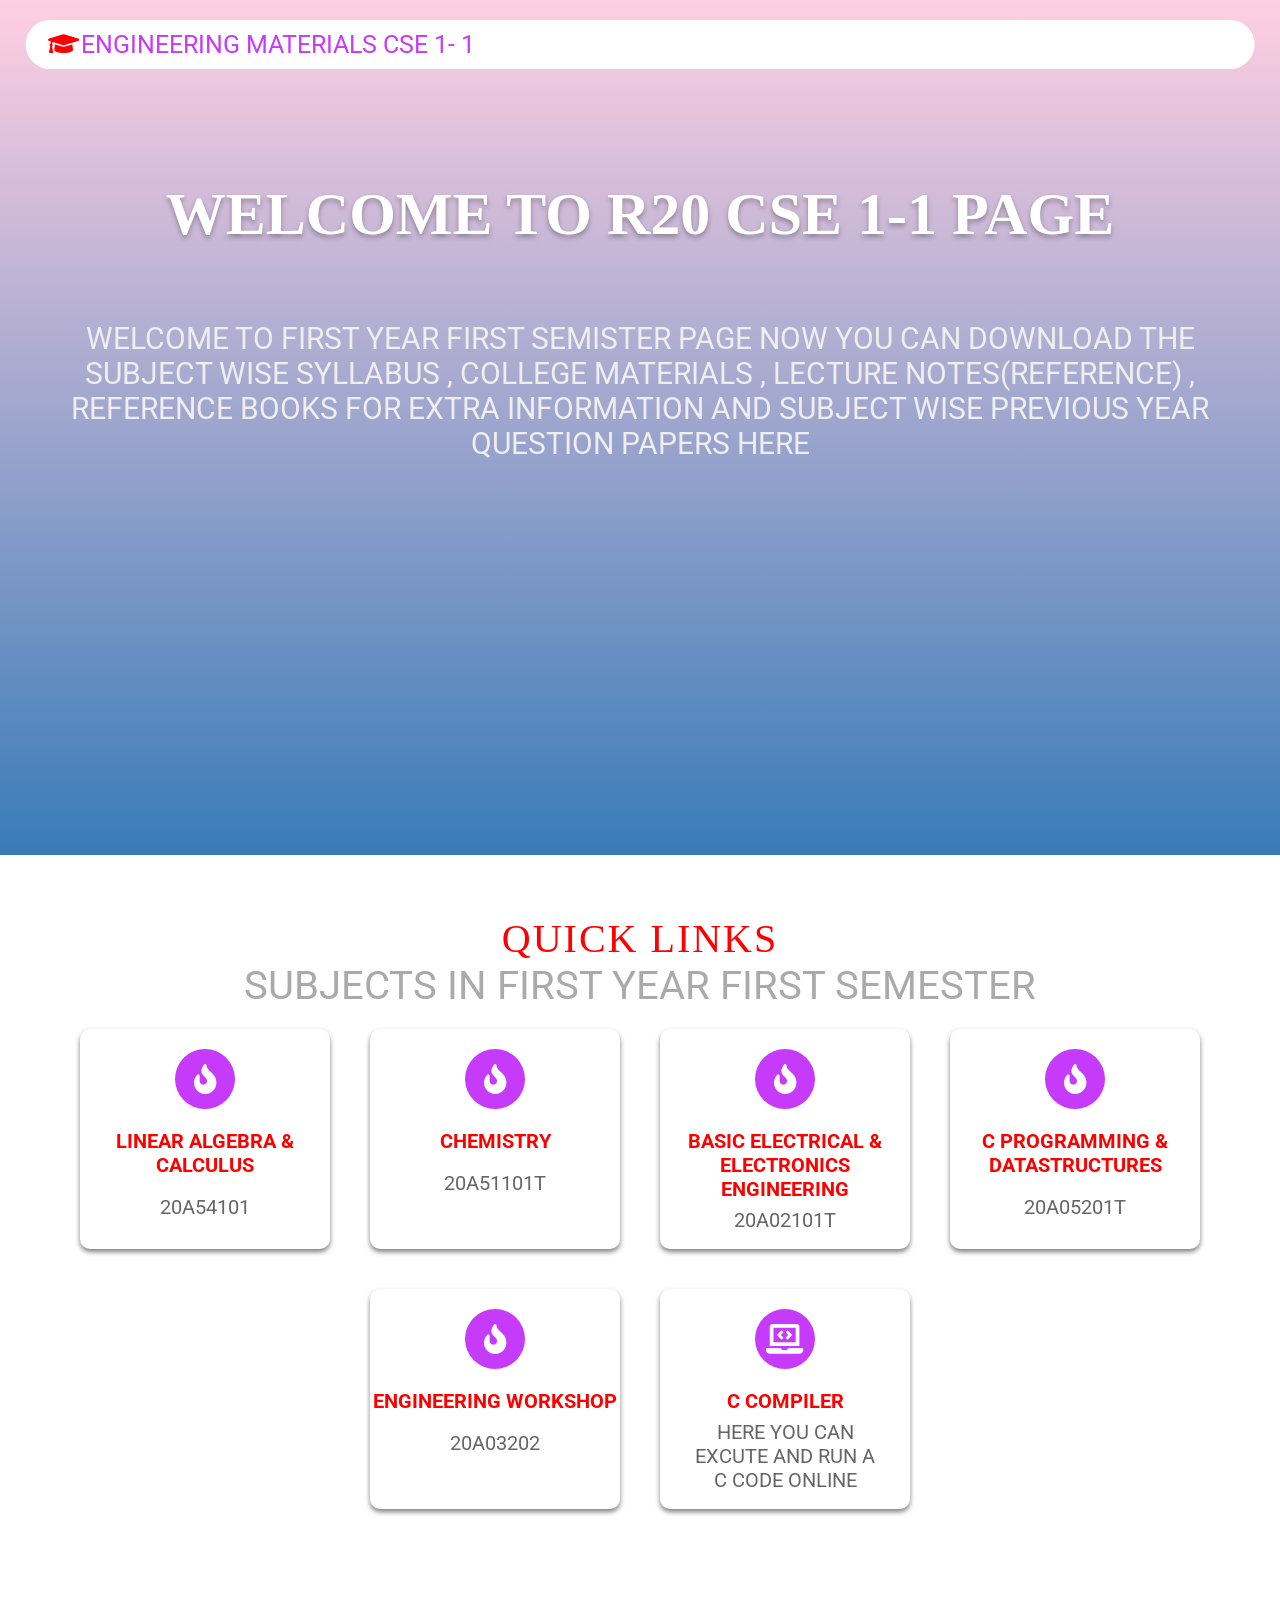
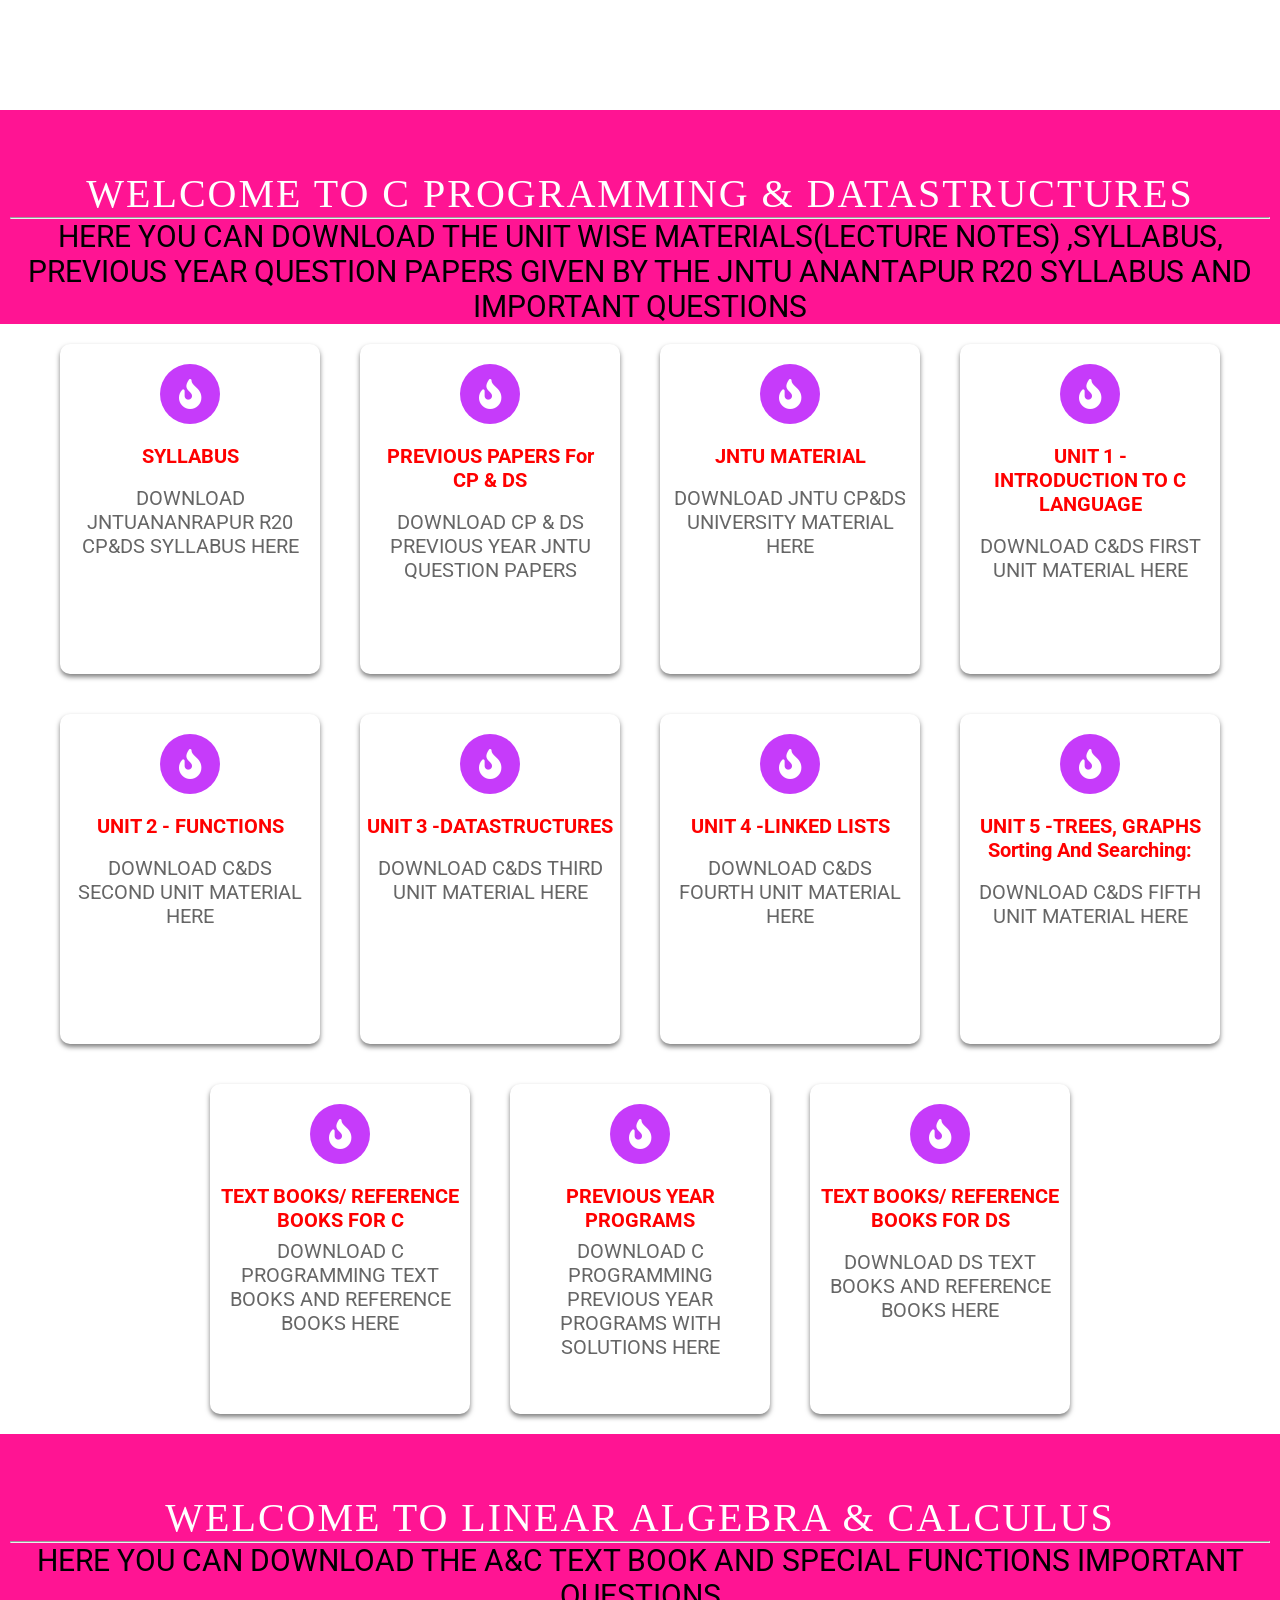
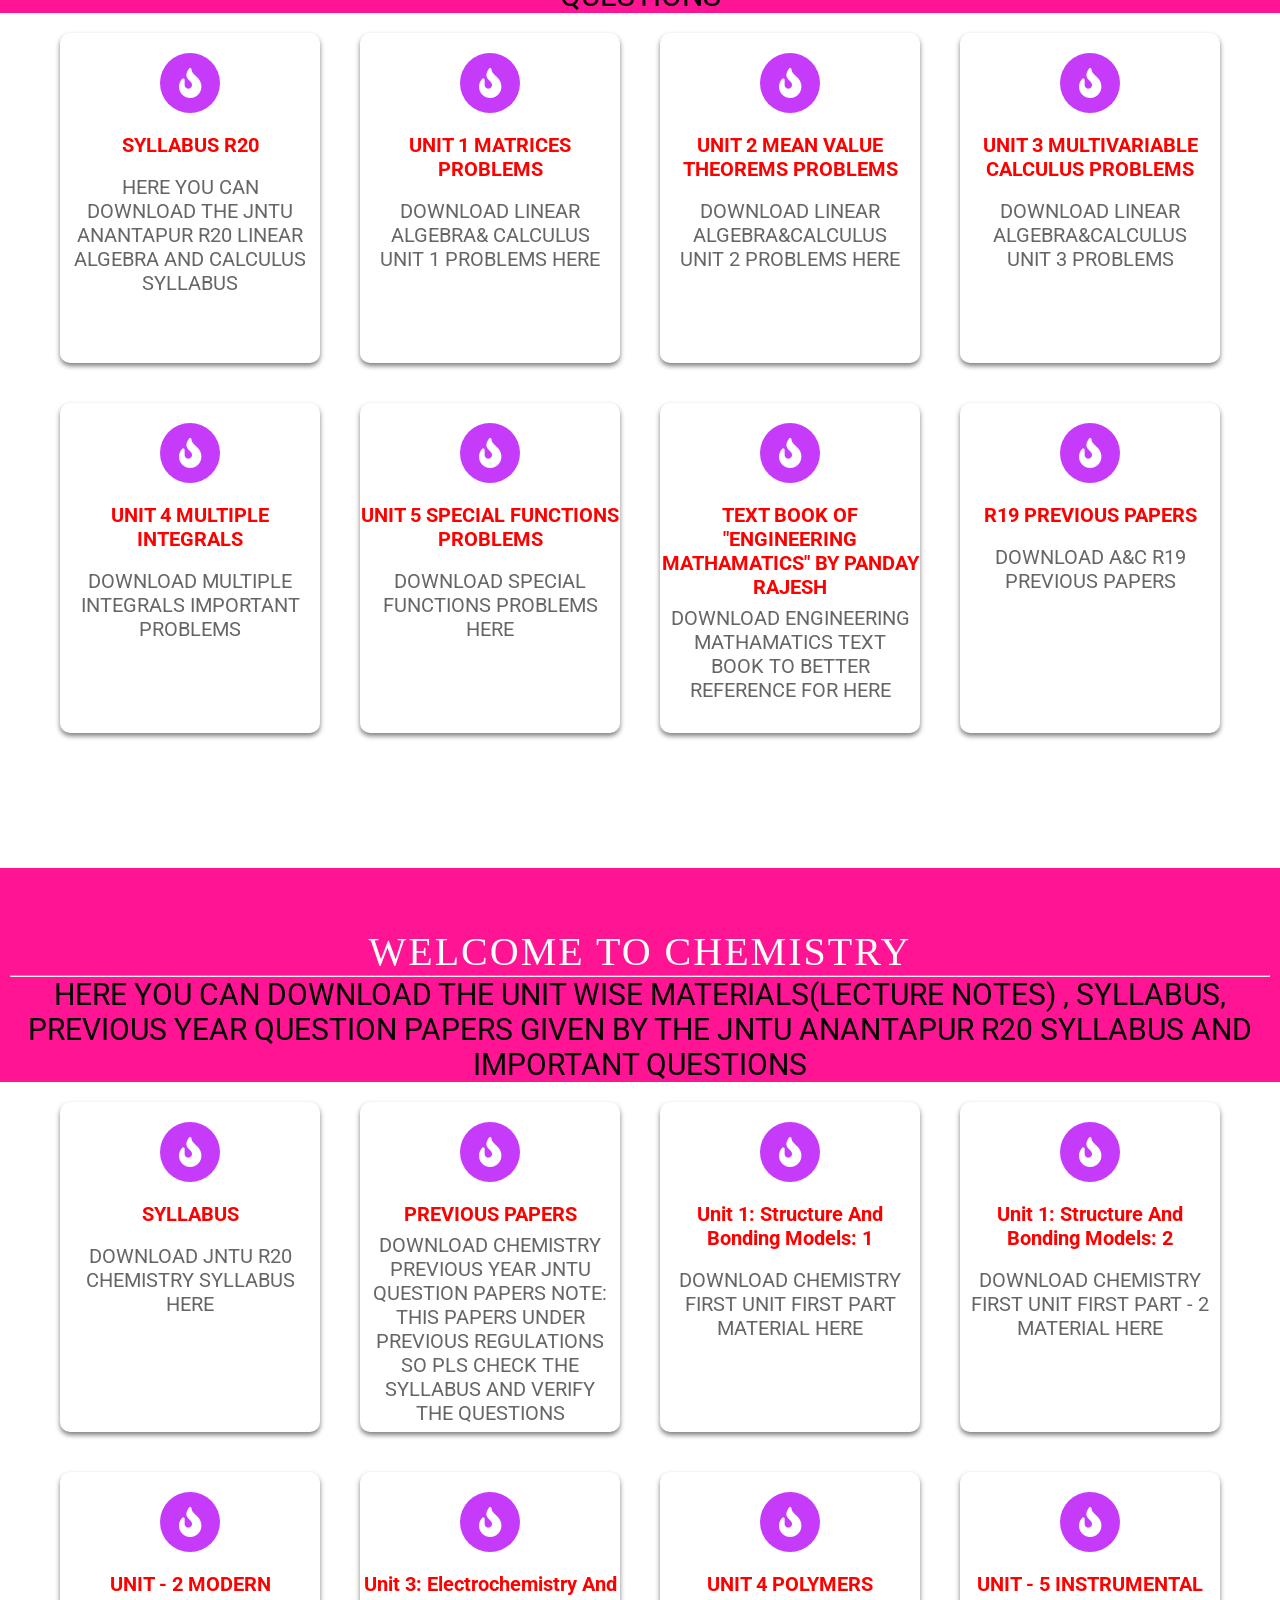
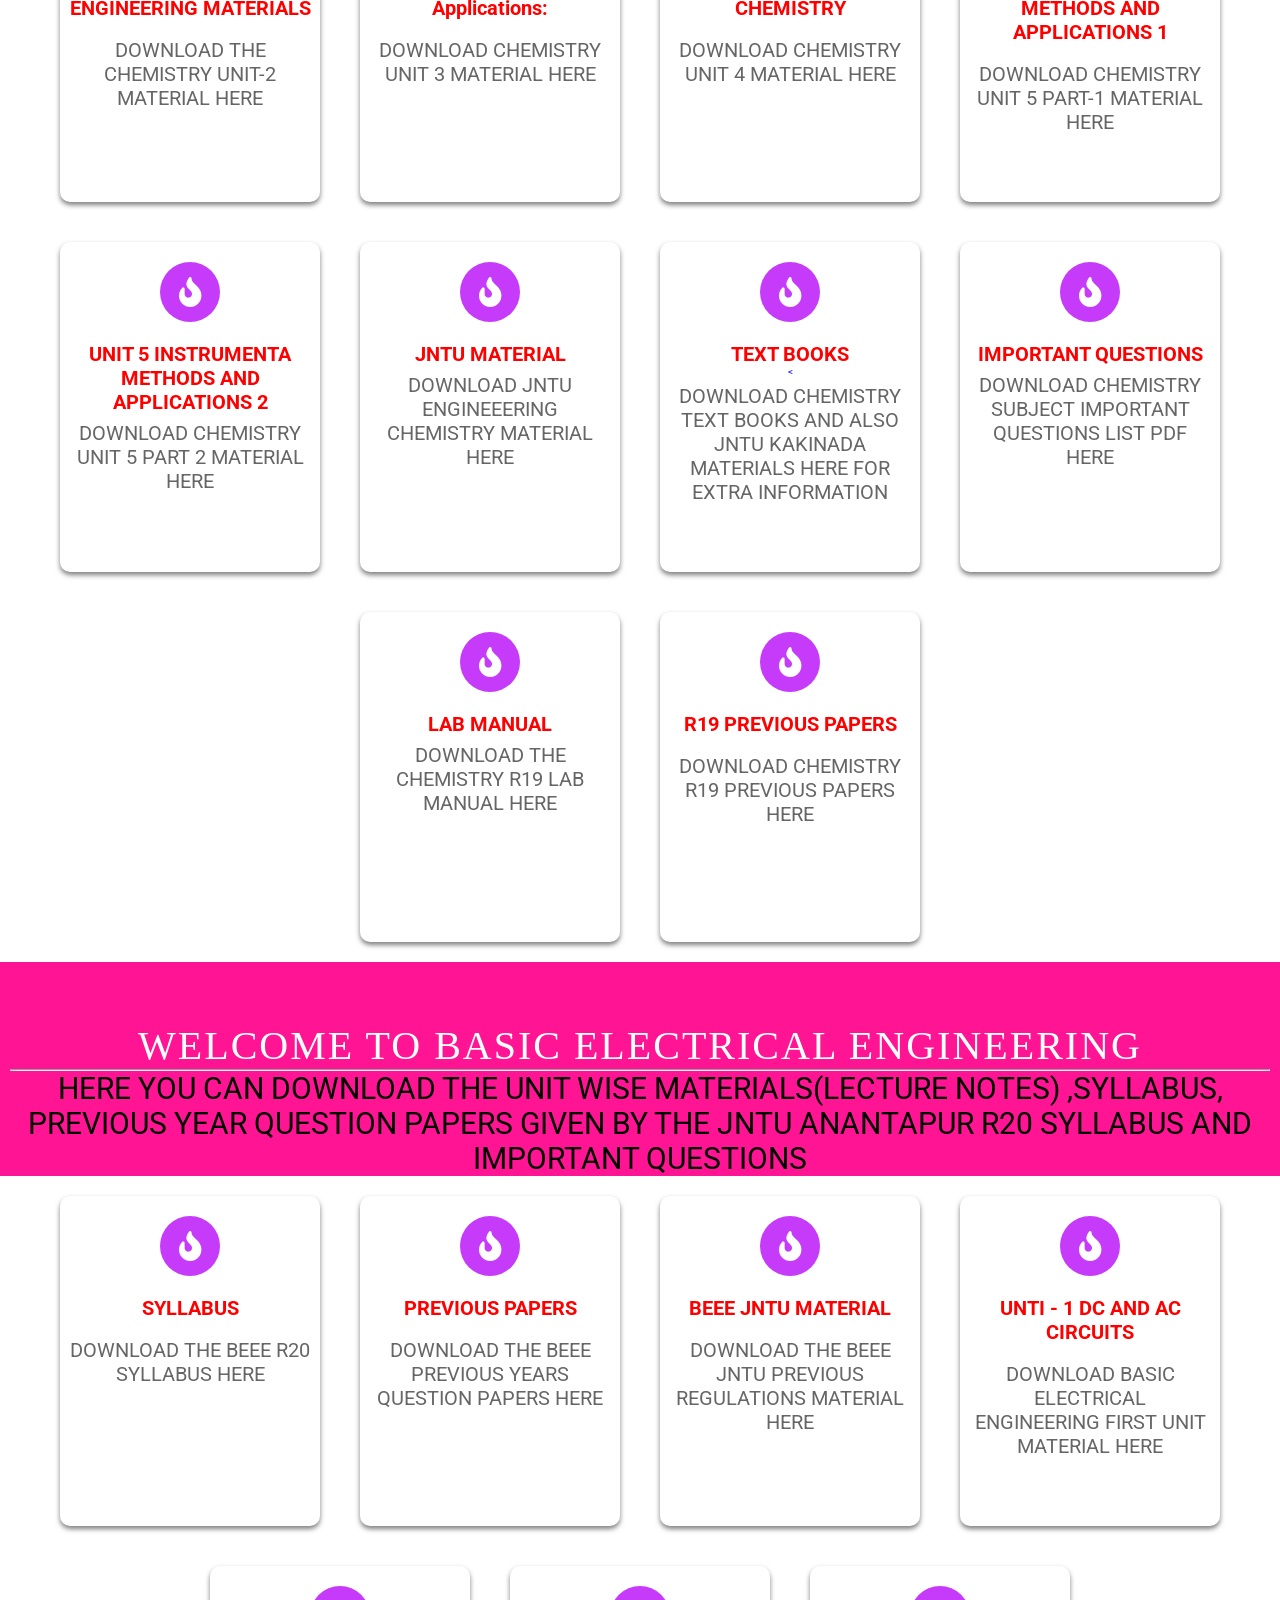
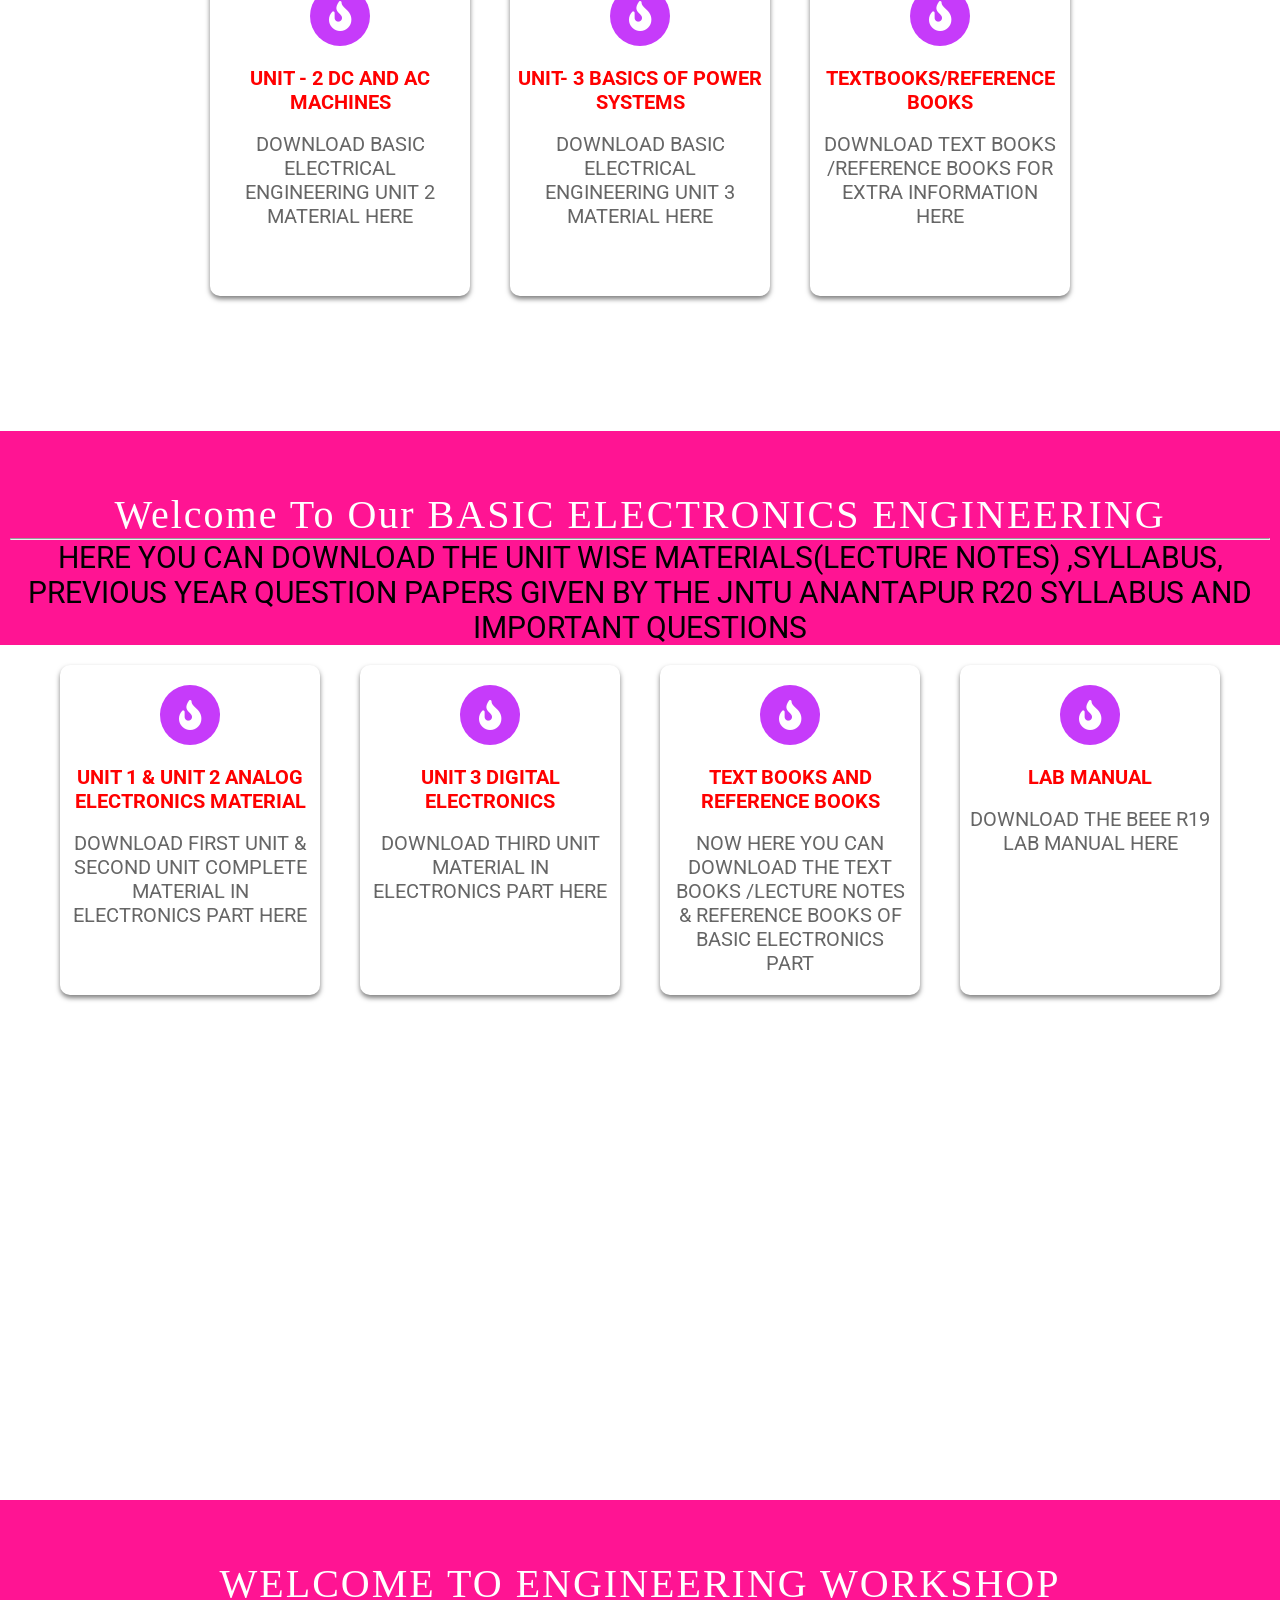
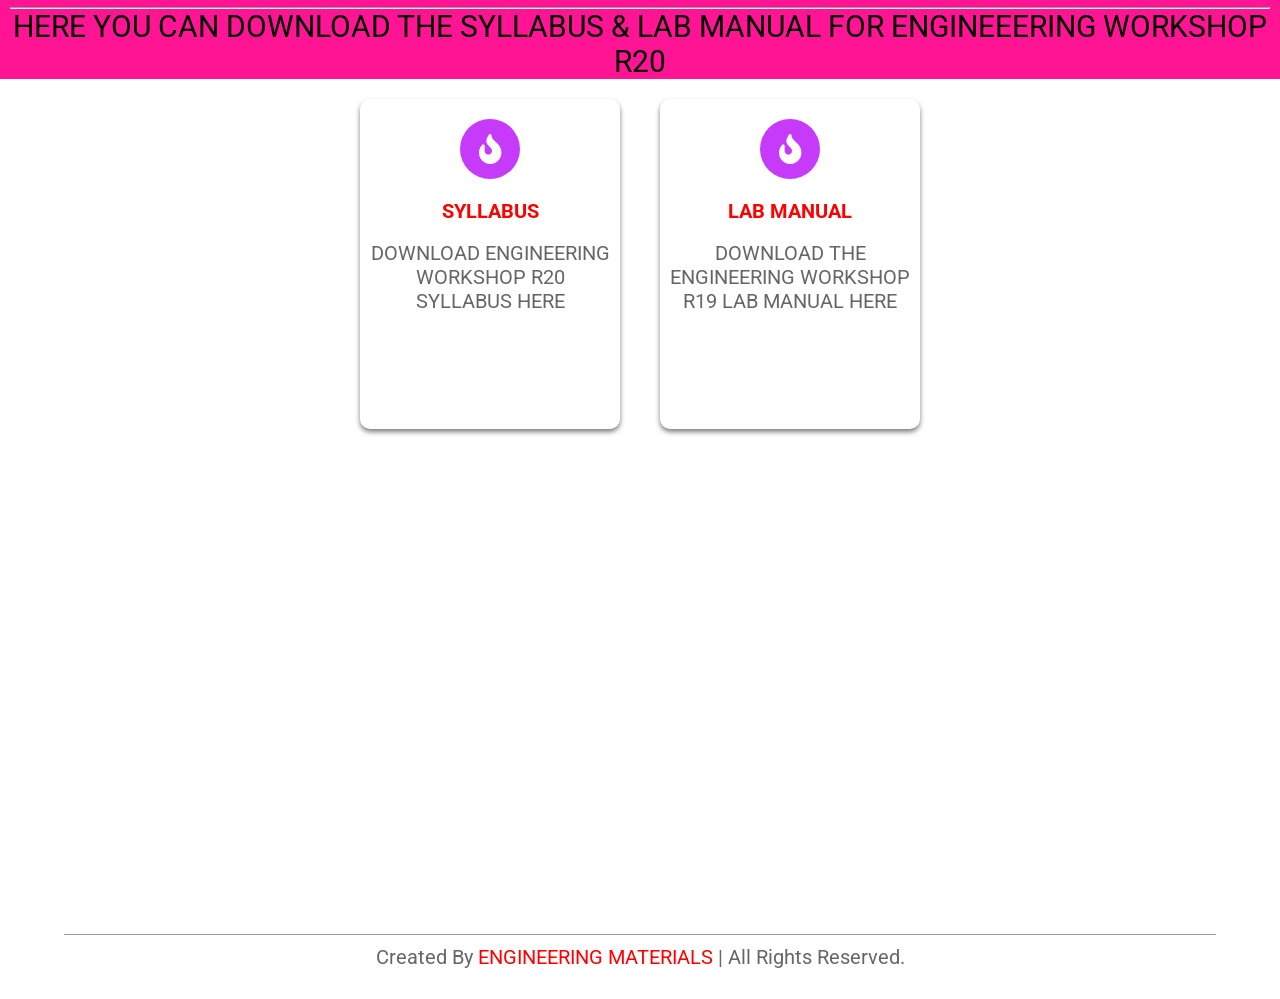
==== 1-1.html @ 88cfbb27 "Add files via upload" ====
<!DOCTYPE html>
<html lang="en">
<head>
    <meta charset="UTF-8">
    <meta name="viewport" content="width=device-width, initial-scale=1.0">
    <title>CSE FIRST YEAR R20</title>

    <!-- font awesome cdn link  -->
    <link rel="stylesheet" href="https://cdnjs.cloudflare.com/ajax/libs/font-awesome/5.15.1/css/all.min.css">

    <!-- custom css file link  -->
    <link rel="stylesheet" href="cser20semstyle - Copy.css">
	<link rel="stylesheet" href="https://fonts.googleapis.com/icon?family=Material+Icons">


</head>
<body>


<!-- header section starts  -->

<header>

<a href="#" class="logo"><i class="fas fa-graduation-cap"></i>ENGINEERING MATERIALS CSE 1- 1</a>



<!--<div class="fas fa-bars"></div> --> <!-- BARS -->
</header>

<!-- header section ends -->


<!-- home section starts  -->

<section class="home" id="home">
<div class="content">
    <h1>WELCOME TO R20 CSE 1-1 PAGE</h1><br/><br/>
    <p>WELCOME TO FIRST YEAR FIRST SEMISTER PAGE NOW YOU CAN DOWNLOAD THE SUBJECT WISE SYLLABUS , COLLEGE MATERIALS , LECTURE NOTES(REFERENCE) , REFERENCE BOOKS FOR EXTRA INFORMATION AND SUBJECT WISE PREVIOUS YEAR QUESTION PAPERS HERE</p><br/><br/>
</div>
</section>

<!-- home section ends -->


<!-- course section starts  -->
<section class="home1" id="home1">
<section id="course2" class="course2">
<h1 class="heading1">QUICK LINKS</h1>
<h1 class ="title">SUBJECTS IN FIRST YEAR FIRST SEMESTER</h1>


</section>


<div class="box-container">
<a href="#courselac">
    <div class="box">
        <i class="fas fa-fire"></i>
        <h3>LINEAR ALGEBRA & CALCULUS</h3><br/>
        <p>20A54101</p>
    </div>
</a>

<a href="#coursechem">
    <div class="box">
        <i class="fas fa-fire"></i>
        <h3>CHEMISTRY</h3><br/>
        <p>20A51101T</p>
    </div>
</a>

<a href="#coursebeee">
<div class="box">
        <i class="fas fa-fire"></i>
        <h3>BASIC ELECTRICAL & ELECTRONICS ENGINEERING</h3>
        <p>20A02101T</p>
    </div>
</a>

<a href="#coursecpds">
    <div class="box">
        <i class="fas fa-fire"></i>
        <h3>C PROGRAMMING & DATASTRUCTURES</h3><br/>
        <p>20A05201T</p>
    </div>
</a>
<a href="#coursews">
    <div class="box">
        <i class="fas fa-fire"></i>
        <h3>ENGINEERING WORKSHOP</h3><br/>
        <p>20A03202</p>
    </div>
</a>
<a href="https://www.programiz.com/c-programming/online-compiler/" target="blank">
    <div class="box">
        <i class="fas fa-laptop-code"></i>
        <h3>C COMPILER</h3>
        <p>HERE YOU CAN EXCUTE AND RUN A<br/> C CODE ONLINE</p>
    </div>
</a>

</div>
</section>
<!-- Course Section Ends -->





<!-- subject CPDS section start -->



<section id="coursecpds" class="coursecpds">

<h1 class="heading">WELCOME TO C PROGRAMMING & DATASTRUCTURES<br/><hr/></h1>
<h5 class="title">HERE YOU CAN DOWNLOAD THE UNIT WISE MATERIALS(LECTURE NOTES) ,SYLLABUS, PREVIOUS YEAR QUESTION PAPERS GIVEN BY THE JNTU ANANTAPUR R20 SYLLABUS AND IMPORTANT QUESTIONS</h5>
</section>
<section id="home2" class="home2">
<div class="box-container">
<a href="https://storage.googleapis.com/production-websitebuilder-v1-0-9/149/407149/wwYi89KN/24ee800d1c3c44dab67fa436b3042a6e?fileName=C%20R20.pdf" target = "blank">
    <div class="box">
        <i class="fas fa-fire"></i>
        <h3>SYLLABUS</h3><br/>
        <p>DOWNLOAD JNTUANANRAPUR R20 CP&DS SYLLABUS HERE</p>
    </div>
</a>

<a href="https://drive.google.com/file/d/1naE2DdGmvClpnDFaFpE9qGONx2X8NSYD/view?usp=sharing" target = "blank">
    <div class="box">
        <i class="fas fa-fire"></i>
        <h3>PREVIOUS PAPERS for <br/>CP & DS</h3><br/>
        <p>DOWNLOAD CP & DS PREVIOUS YEAR JNTU QUESTION PAPERS</p>
    </div>
</a>

<a href="https://drive.google.com/file/d/1crhRDFyKLk45hjmZVRHCmJczkIF26qa_/view?usp=sharing" target = "blank">
<div class="box">
        <i class="fas fa-fire"></i>
        <h3>JNTU MATERIAL</h3><br/>
        <p>DOWNLOAD JNTU CP&DS UNIVERSITY MATERIAL HERE</p>
    </div>
</a>

<a href="https://drive.google.com/file/d/17nBuveMuNWUTzfCCkCuWoU2Mkg1wfJvk/view?usp=sharing" target = "blank">
    <div class="box">
        <i class="fas fa-fire"></i>
        <h3>UNIT 1 -<br/> INTRODUCTION TO C LANGUAGE</h3><br/>
        <p>DOWNLOAD C&DS FIRST UNIT MATERIAL HERE</p>
    </div>
</a>
<a href="https://drive.google.com/file/d/1g6ekW6RnZIOJTk4WLzBuQVAbWa27FK7h/view?usp=sharing" target = "blank">
    <div class="box">
        <i class="fas fa-fire"></i>
        <h3>UNIT 2 - FUNCTIONS</h3><br/>
        <p>DOWNLOAD C&DS SECOND UNIT MATERIAL HERE</p>
    </div>
</a>

<a href="https://drive.google.com/file/d/18ig4XTCmDsNeQUV8FS5v3lhBFKPWJA2X/view?usp=sharing" target = "blank">
    <div class="box">
        <i class="fas fa-fire"></i>
        <h3>UNIT 3 -DATASTRUCTURES</h3><br/>
        <p>DOWNLOAD C&DS THIRD UNIT MATERIAL HERE</p>
    </div>
</a>

<a href="https://drive.google.com/file/d/1MN3XDK2Lnb5cLa2_QtI1aRlZOfXlNCvi/view?usp=sharing" target = "blank">
    <div class="box">
        <i class="fas fa-fire"></i>
        <h3>UNIT 4 -LINKED LISTS</h3><br/>
        <p>DOWNLOAD C&DS FOURTH UNIT MATERIAL HERE</p>
    </div>
</a>

<a href="https://drive.google.com/file/d/1IutCkxOu7yZGYxt_Gl5BN0ofY1IRHcbk/view?usp=sharing" target = "blank">
<div class="box">
        <i class="fas fa-fire"></i>
        <h3>UNIT 5 -TREES, GRAPHS Sorting and Searching:</h3><br/>
        <p>DOWNLOAD C&DS FIFTH UNIT MATERIAL HERE</p>
    </div>
</a>

<a href="https://drive.google.com/file/d/1m6V2cUvLxcS8-yDJtUJT3x-7s0_y5Buk/view?usp=sharing" target = "blank">
    <div class="box">
        <i class="fas fa-fire"></i>
        <h3>TEXT BOOKS/ REFERENCE BOOKS FOR C</h3>
        <p>DOWNLOAD C PROGRAMMING TEXT BOOKS AND REFERENCE BOOKS HERE</p>
    </div>
</a>
<a href="https://drive.google.com/file/d/1wSyp2WVDFYTF-iuM8u54L78-hAifxw4d/view" target = "blank">
    <div class="box">
        <i class="fas fa-fire"></i>
        <h3>PREVIOUS YEAR PROGRAMS</h3>
        <p>DOWNLOAD C PROGRAMMING PREVIOUS YEAR PROGRAMS WITH SOLUTIONS HERE</p>
    </div>
</a>

<a href="https://drive.google.com/file/d/1dzGTlkifR3sPdE4NtkBq0ZZtvG0AyGuO/view?usp=sharing" target = "blank">
    <div class="box">
        <i class="fas fa-fire"></i>
        <h3>TEXT BOOKS/ REFERENCE BOOKS FOR DS</h3><br/>
        <p>DOWNLOAD DS TEXT BOOKS AND REFERENCE BOOKS HERE</p>
    </div>
</a>
</div>

</section>

<!-- subject CPDS section end -->



<!-- subject LA&C section start -->



<section id="courselac" class="courselac">

<h1 class="heading">WELCOME TO LINEAR ALGEBRA & CALCULUS<br/><hr/></h1>
<h5 class="title">HERE YOU CAN DOWNLOAD THE A&C TEXT BOOK AND SPECIAL FUNCTIONS IMPORTANT QUESTIONS</h5>
</section>
<section id="home2" class="home2">
<div class="box-container">
<a href="https://storage.googleapis.com/production-websitebuilder-v1-0-9/149/407149/wwYi89KN/57657c9dc6dd4d37af7dc8aba18ea0f7?fileName=LA&C.pdf" target="blank">
    <div class="box">
        <i class="fas fa-fire"></i>
        <h3>SYLLABUS R20</h3><br/>
        <p>HERE YOU CAN DOWNLOAD THE JNTU ANANTAPUR R20 LINEAR ALGEBRA AND CALCULUS SYLLABUS</p>
    </div>
</a>

<a href="https://drive.google.com/file/d/1I-_PW06rfFBcWw7OsiqwkXbyoP5IDjtO/view?usp=sharing" target="blank">
    <div class="box">
        <i class="fas fa-fire"></i>
        <h3>UNIT 1 MATRICES PROBLEMS</h3><br/>
        <p>DOWNLOAD LINEAR ALGEBRA& CALCULUS UNIT 1 PROBLEMS HERE</p>
    </div>
</a>

<a href="https://drive.google.com/file/d/1Gxjv0qfVnoCkb076-pouJlGPW5fdZlH4/view?usp=sharing" target="blank">
<div class="box">
        <i class="fas fa-fire"></i>
        <h3>UNIT 2 MEAN VALUE THEOREMS PROBLEMS</h3><br/>
        <p>DOWNLOAD LINEAR ALGEBRA&CALCULUS UNIT 2 PROBLEMS HERE</p>
    </div>
</a>

<a href="https://drive.google.com/file/d/1I1Kyr3KEgzKE0YdPjSZqk1f7kgHiMI6E/view?usp=sharing" target="blank">
    <div class="box">
        <i class="fas fa-fire"></i>
        <h3>UNIT 3 MULTIVARIABLE CALCULUS PROBLEMS</h3><br/>
        <p>DOWNLOAD LINEAR ALGEBRA&CALCULUS UNIT 3 PROBLEMS</p>
    </div>
</a>
<a href="https://drive.google.com/file/d/1UQc510CAIXJI11Wn5AdrRroPahuaHN0b/view?usp=sharing" target="blank">
    <div class="box">
        <i class="fas fa-fire"></i>
        <h3>UNIT 4 MULTIPLE INTEGRALS</h3><br/>
        <p>DOWNLOAD MULTIPLE INTEGRALS IMPORTANT PROBLEMS</p>
    </div>
</a>

<a href="https://drive.google.com/file/d/1G_g04m9oBvGhY9pR76I8MlKaHKi1sbkB/view?usp=sharing" target="blank">
    <div class="box">
        <i class="fas fa-fire"></i>
        <h3>UNIT 5 SPECIAL FUNCTIONS  PROBLEMS</h3><br/>
        <p>DOWNLOAD SPECIAL FUNCTIONS PROBLEMS HERE
</p>
    </div>
</a>

<a href="https://drive.google.com/file/d/1mkyKzm-cJWThqhxtibFFBDIl1AmbIWtQ/view?usp=sharing" target="blank">
    <div class="box">
        <i class="fas fa-fire"></i>
        <h3>TEXT BOOK OF "ENGINEERING MATHAMATICS" BY PANDAY RAJESH</h3>
        <p>DOWNLOAD ENGINEERING MATHAMATICS TEXT BOOK TO BETTER REFERENCE FOR HERE</p>
    </div>
</a>

<a href="https://drive.google.com/file/d/1C_0la6G4JqWZizxAf7fGyfgnSfdVayQi/view?usp=sharing" target="blank">
<div class="box">
        <i class="fas fa-fire"></i>
        <h3>R19 PREVIOUS PAPERS</h3><br/>
        <p>DOWNLOAD A&C R19 PREVIOUS PAPERS</p>
    </div>
</a>

</div>

</section>

<!-- subject LA&C section end -->


<!-- subject CHEMISTRY section start -->



<section id="coursechem" class="coursechem">

<h1 class="heading">WELCOME TO CHEMISTRY<br/><hr/></h1>
<h5 class="title">HERE YOU CAN DOWNLOAD THE UNIT WISE MATERIALS(LECTURE NOTES) , SYLLABUS, PREVIOUS YEAR QUESTION PAPERS GIVEN BY THE JNTU ANANTAPUR R20 SYLLABUS AND IMPORTANT QUESTIONS</h5>
</section>
<section id="home2" class="home2">
<div class="box-container">
<a href="https://storage.googleapis.com/production-websitebuilder-v1-0-9/149/407149/wwYi89KN/e740ab19c3474c2d97ce73469b94451d?fileName=CHEM%20R20.pdf" target="blank">
    <div class="box">
        <i class="fas fa-fire"></i>
        <h3>SYLLABUS</h3><br/>
        <p>DOWNLOAD JNTU R20 CHEMISTRY SYLLABUS HERE</p>
    </div>
</a>

<a href="https://drive.google.com/file/d/12V8nV-jvZBSrRn5f5sl6ATC89UyME4hW/view?usp=sharing" target="blank">
    <div class="box">
        <i class="fas fa-fire"></i>
        <h3>PREVIOUS PAPERS</h3>
        <p>DOWNLOAD CHEMISTRY PREVIOUS YEAR JNTU QUESTION PAPERS NOTE: THIS PAPERS UNDER PREVIOUS REGULATIONS SO PLS CHECK THE SYLLABUS AND VERIFY THE QUESTIONS</p>
    </div>
</a>

<a href="https://drive.google.com/file/d/1_WruVm8FRpFg2kBbQ0qnONxqjHWRzdYj/view?usp=sharing" target="blank">
<div class="box">
        <i class="fas fa-fire"></i>
        <h3>Unit 1: Structure and Bonding Models: 1</h3><br/>
        <p>DOWNLOAD CHEMISTRY FIRST UNIT FIRST PART MATERIAL HERE</p>
    </div>
</a>

<a href="https://drive.google.com/file/u/1/d/1IentpsQXONFRDy35El15hZSwieHchB6L/view?usp=sharing" target="blank">
    <div class="box">
        <i class="fas fa-fire"></i>
        <h3>Unit 1: Structure and Bonding Models: 2</h3><br/>
        <p>DOWNLOAD CHEMISTRY FIRST UNIT FIRST PART - 2 MATERIAL HERE</p>
    </div>
</a>
<a href="https://drive.google.com/file/d/1Frwi5cfH4cDu_Tu_WshGGAfGE3vOSmCX/view?usp=sharing" target="blank">
    <div class="box">
        <i class="fas fa-fire"></i>
        <h3>UNIT - 2 MODERN ENGINEERING MATERIALS</h3><br/>
        <p>DOWNLOAD THE CHEMISTRY UNIT-2 MATERIAL HERE</p>
    </div>
</a>

<a href="https://drive.google.com/file/d/1vUi_cJVkhl3a0j2KJpz5LnJHF-BSlioO/view?usp=sharing" target="blank">
    <div class="box">
        <i class="fas fa-fire"></i>
        <h3>Unit 3: Electrochemistry and Applications:</h3><br/>
        <p>DOWNLOAD CHEMISTRY UNIT 3 MATERIAL HERE</p>
    </div>
</a>

<a href="https://drive.google.com/file/u/1/d/1aTGan0nJIaxQs8bfnxwwjsoFTT2IsFHs/view?usp=sharing" target="blank">
    <div class="box">
        <i class="fas fa-fire"></i>
        <h3>UNIT 4 POLYMERS CHEMISTRY</h3><br/>
        <p>DOWNLOAD CHEMISTRY UNIT 4 MATERIAL HERE</p>
    </div>
</a>

<a href="https://drive.google.com/file/d/1VBF5B23RTasX64Vi6mC0fhkYOUDkRRMi/view?usp=sharing" target="blank">
<div class="box">
        <i class="fas fa-fire"></i>
        <h3>UNIT -  5 INSTRUMENTAL METHODS AND APPLICATIONS 1</h3><br/>
        <p>DOWNLOAD CHEMISTRY UNIT 5 PART-1 MATERIAL HERE</p>
    </div>
</a>

<a href="https://drive.google.com/file/d/1ZKzBw1olFtaLUOXbib3zAhdO0yYnng50/view?usp=sharing" target="blank">
    <div class="box">
        <i class="fas fa-fire"></i>
        <h3>UNIT 5 INSTRUMENTA METHODS AND APPLICATIONS 2</h3>
        <p>DOWNLOAD CHEMISTRY UNIT 5 PART 2 MATERIAL HERE</p>
    </div>
</a>
<a href="https://drive.google.com/file/d/1RTz5kEjV_1bGfQHTdupkMso2GubROVKK/view?usp=sharing" target="blank">
    <div class="box">
        <i class="fas fa-fire"></i>
        <h3>JNTU MATERIAL</h3>
        <p>DOWNLOAD JNTU ENGINEEERING CHEMISTRY MATERIAL HERE</p>
    </div>
</a>

<a href="https://drive.google.com/file/d/16nen7t38po-FZ20nexYAFPHZno59kanV/view?usp=sharing" target="blank">
    <div class="box">
        <i class="fas fa-fire"></i>
        <h3>TEXT BOOKS</h3><
        <p>DOWNLOAD CHEMISTRY TEXT BOOKS AND ALSO JNTU KAKINADA MATERIALS HERE FOR EXTRA INFORMATION</p>
    </div>
</a>

<a href="https://drive.google.com/file/d/1IOs81faJPoEsQ1O06-BhKFgZ_1e-iCvb/view?usp=sharing" target="blank">
    <div class="box">
        <i class="fas fa-fire"></i>
        <h3>IMPORTANT QUESTIONS</h3>
        <p>DOWNLOAD CHEMISTRY SUBJECT IMPORTANT QUESTIONS LIST PDF HERE</p>
    </div>
</a>
<a href="https://drive.google.com/file/d/1hMV3EPtgmfNRz7t1Ma6RQJitr0FEFtgE/view?usp=sharing" target="blank">
    <div class="box">
        <i class="fas fa-fire"></i>
        <h3>LAB MANUAL</h3>
        <p>DOWNLOAD THE CHEMISTRY R19 LAB MANUAL HERE</p>
    </div>
</a>

<a href="https://drive.google.com/file/d/1QiVfwljg1ggjrMg-bFzE5yRQucBgDyh2/view?usp=sharing" target="blank">
    <div class="box">
        <i class="fas fa-fire"></i>
        <h3>R19 PREVIOUS PAPERS</h3><br/>
        <p>DOWNLOAD CHEMISTRY R19 PREVIOUS PAPERS HERE</p>
    </div>
</a>
</div>

</section>

<!-- subject CHEMISTRY section end -->




<!-- subject BEEE ELECTRICAL section start -->



<section id="coursebeee" class="coursebeee">

<h1 class="heading">WELCOME TO BASIC ELECTRICAL ENGINEERING<br/><hr/></h1>
<h5 class="title">HERE YOU CAN DOWNLOAD THE UNIT WISE MATERIALS(LECTURE NOTES) ,SYLLABUS, PREVIOUS YEAR QUESTION PAPERS GIVEN BY THE JNTU ANANTAPUR R20 SYLLABUS AND IMPORTANT QUESTIONS</h5>
</section>
<section id="home2" class="home2">
<div class="box-container">
<a href="https://storage.googleapis.com/production-websitebuilder-v1-0-9/149/407149/wwYi89KN/79f7b0c3b29a493f9b6b3090ccbe336f?fileName=BEEE%20R20.pdf" target="blank">
    <div class="box">
        <i class="fas fa-fire"></i>
        <h3>SYLLABUS</h3><br/>
        <p>DOWNLOAD THE BEEE R20 SYLLABUS HERE</p>
    </div>
</a>

<a href="https://drive.google.com/file/d/1oR7xPQZ6yEyIZnD8hXGXz8adcoOaeDIl/view?usp=sharing" target="blank">
    <div class="box">
        <i class="fas fa-fire"></i>
        <h3>PREVIOUS PAPERS</h3><br/>
        <p>DOWNLOAD THE BEEE PREVIOUS YEARS QUESTION PAPERS HERE</p>
    </div>
</a>

<a href="https://drive.google.com/file/d/1hZUfcJgEkxHxzi7OC5lZSzJO0fQNfxX3/view?usp=sharing" target="blank">
<div class="box">
        <i class="fas fa-fire"></i>
        <h3>BEEE JNTU MATERIAL</h3><br/>
        <p>DOWNLOAD THE BEEE JNTU PREVIOUS REGULATIONS MATERIAL HERE</p>
    </div>
</a>

<a href="https://drive.google.com/file/d/1cbh9hc_f8E09P1GsTitUB9uzPJ6Etldy/view?usp=sharing" target="blank">
    <div class="box">
        <i class="fas fa-fire"></i>
        <h3>UNTI - 1 DC AND AC CIRCUITS</h3><br/>
        <p>DOWNLOAD BASIC ELECTRICAL ENGINEERING FIRST UNIT MATERIAL HERE</p>
    </div>
</a>
<a href="https://drive.google.com/file/d/1G3QAp4Us66OzgEXt4yj16D7I5j8IlOjR/view?usp=sharing" target="blank">
    <div class="box">
        <i class="fas fa-fire"></i>
        <h3>UNIT - 2 DC AND AC MACHINES</h3><br/>
        <p>DOWNLOAD BASIC ELECTRICAL ENGINEERING UNIT 2 MATERIAL HERE</p>
    </div>
</a>

<a href="https://drive.google.com/file/d/1dqXqM6yR52EEqVTJKKmnHT3CArZQXhkG/view?usp=sharing" target="blank">
    <div class="box">
        <i class="fas fa-fire"></i>
        <h3>UNIT- 3 BASICS OF POWER SYSTEMS</h3><br/>
        <p>DOWNLOAD BASIC ELECTRICAL ENGINEERING UNIT 3 MATERIAL HERE</p>
    </div>
</a>

<a href="https://drive.google.com/file/d/1EpAd9nF84KeErVkxwmWOOERYA8GPM3JB/view?usp=sharing" target="blank">
    <div class="box">
        <i class="fas fa-fire"></i>
        <h3>TEXTBOOKS/REFERENCE BOOKS</h3><br/>
        <p>DOWNLOAD TEXT BOOKS /REFERENCE BOOKS FOR EXTRA INFORMATION HERE</p>
    </div>
</a>

</div>

</section>

<!-- subject BEEE ELECTRICAL section end -->




<!-- subject BEEE ELECTRONICS section start -->



<section id="coursebeee" class="coursebeee">

<h1 class="heading">Welcome to our BASIC ELECTRONICS ENGINEERING<br/><hr/></h1>
<h5 class="title">HERE YOU CAN DOWNLOAD THE UNIT WISE MATERIALS(LECTURE NOTES) ,SYLLABUS, PREVIOUS YEAR QUESTION PAPERS GIVEN BY THE JNTU ANANTAPUR R20 SYLLABUS AND IMPORTANT QUESTIONS</h5>
</section>
<section id="home2" class="home2">
<div class="box-container">
<a href="https://drive.google.com/file/d/1S8P-3mO5p97LfCVPLuMXPBayIv5aT8y_/view?usp=sharing" target="blank">
    <div class="box">
        <i class="fas fa-fire"></i>
        <h3>UNIT 1 & UNIT 2 ANALOG ELECTRONICS MATERIAL</h3><br/>
        <p>DOWNLOAD FIRST UNIT & SECOND UNIT COMPLETE MATERIAL IN ELECTRONICS PART HERE</p>
    </div>
</a>

<a href="https://drive.google.com/file/d/1D6sZrr_Ga4je8MgYgBpc898CdST5pziB/view?usp=sharing" target="blank">
    <div class="box">
        <i class="fas fa-fire"></i>
        <h3>UNIT 3 DIGITAL ELECTRONICS</h3><br/>
        <p>DOWNLOAD THIRD UNIT MATERIAL IN ELECTRONICS PART HERE</p>
    </div>
</a>

<a href="https://drive.google.com/file/d/14Yi0v5B8GcTyv1AKDecix4eadNOwrB7J/view?usp=sharing" target="blank">
<div class="box">
        <i class="fas fa-fire"></i>
        <h3>TEXT BOOKS AND REFERENCE BOOKS</h3><br/>
        <p>NOW HERE YOU CAN DOWNLOAD THE TEXT BOOKS /LECTURE NOTES & REFERENCE BOOKS OF BASIC ELECTRONICS PART</p>
    </div>
</a>

<a href="http://vemu.org/uploads/lecture_notes/06_02_2020_1740877904.pdf" target="blank">
    <div class="box">
        <i class="fas fa-fire"></i>
        <h3>LAB MANUAL</h3><br/>
        <p>DOWNLOAD THE BEEE R19 LAB MANUAL HERE</p>
    </div>
</a>

</div>

</section>

<!-- subject BEEE ELECTRONICS section end -->




<!-- subject WORKSHOP section start -->



<section id="coursews" class="coursews">

<h1 class="heading">WELCOME TO ENGINEERING WORKSHOP<br/><hr/></h1>
<h5 class="title">HERE YOU CAN DOWNLOAD THE SYLLABUS & LAB MANUAL FOR ENGINEEERING WORKSHOP R20</h5>
</section>
<section id="home2" class="home2">
<div class="box-container">
<a href="https://storage.googleapis.com/production-websitebuilder-v1-0-9/149/407149/wwYi89KN/dc8606d7b0b846b7843ccaafc2e79f19?fileName=EM%20WORKSHOP.pdf" target="blank">
    <div class="box">
        <i class="fas fa-fire"></i>
        <h3>SYLLABUS</h3><br/>
        <p>DOWNLOAD ENGINEERING WORKSHOP R20 SYLLABUS HERE</p>
    </div>
</a>

<a href="https://drive.google.com/file/d/1rYtiKssXzYlgDVFoSnKFKILFW4EmERei/view?usp=sharing" target="blank">
    <div class="box">
        <i class="fas fa-fire"></i>
        <h3>LAB MANUAL</h3><br/>
        <p>DOWNLOAD THE ENGINEERING WORKSHOP R19 LAB MANUAL HERE</p>
    </div>
</a>

</div>

</section>

<!-- subject WORKSHOP section end -->



<section class="footer">
<div class="credit">created by <span>ENGINEERING MATERIALS</span> | all rights reserved.</div>
</section>

<!-- jquery cdn link  -->
<script src="https://cdnjs.cloudflare.com/ajax/libs/jquery/3.5.1/jquery.min.js"></script>

<!-- custom js file link  -->
<script src="cser20semstyle.js"></script>

    
</body>
</html>
---- cser20semstyle - Copy.css ----
@import url('https://fonts.googleapis.com/css2?family=Roboto:ital,wght@0,100;0,300;0,400;0,500;1,300;1,400;1,500&display=swap');

:root{
  --pink:#ff0000;
  --violet:#C63BFA;
  --other:#FE0202 ;
}

*{
  font-family: 'Roboto', sans-serif;
  text-transform: capitalize;
  text-decoration: none;
  outline: none;
  margin: 0; padding: 0;
  box-sizing: border-box;
}



html{
  font-size: 62.5%;
  overflow-x: hidden;
}

.heading{
  font-size: 4rem;
  color:var(--pink);
  text-align: center;
  padding:0 1rem;
  padding-top: 6rem;
  letter-spacing: .2rem;
  font-weight: 500;
  font-family:Engravers MT;
}

.title{
  padding:0 1rem;
  font-size: 4rem;
  text-align: center;
  font-weight: 400;
  color:#aaa;
}

header{
  width:96%;
  background:#fff;
  position: fixed;
  top:2rem; left:50%;
  transform: translateX(-50%);
  border-radius: 5rem;
  display: flex;
  align-items: center;
  justify-content: space-between;
  padding:1rem 2rem;
  z-index: 1000;
  transition: .2s;
}

.header-active{
  top:0;
  width: 100%;
  border-radius: 0;
  box-shadow: 0 .1rem .3rem rgba(0,0,0,.3);
}

header .navbar ul{
  display: flex;
  align-items: center;
  justify-content: space-between;
  list-style: none;
}

header .navbar ul li{
  margin:0 1rem;
}

header .navbar ul li a{
  font-size: 2rem;
  color:var(--pink);
  transition: .2s;
}

header .navbar ul li .active,
header .navbar ul li a:hover{
  color:var(--violet);
}

header .logo{
  font-size: 2.5rem;
  color: var(--violet);
  text-transform: uppercase;
}

header .logo i{
  color:var(--pink);
  padding:0 .2rem;
}

 /*header .fa-bars{
  font-size: 3rem;
  color:var(--pink);
  cursor: pointer;
  display: none;
  transition: .2s;
}
*/

.home{
  min-height: 95vh;
  background:linear-gradient(rgb(255, 0, 102 ,.19),rgb(24, 104, 174,.9)), url(https://png.pngtree.com/thumb_back/fw800/background/20210205/pngtree-new-semester-enrollment-hd-background-image_544083.jpg) no-repeat;
  background:linear-gradient(rgb(255, 0, 102 ,.19),rgb(24, 104, 174,.9)), url(https://png.pngtree.com/thumb_back/fw800/background/20210205/pngtree-new-semester-enrollment-hd-background-image_544083.jpg) no-repeat;
  background-size: cover;
  background-position: center;
  background-attachment: fixed;
  overflow:hidden;
  position: relative;
}

.home .content{
  display: flex;
  align-items: center;
  justify-content: center;
  flex-flow: column;
  padding-top: 18rem;
  padding-bottom: 8rem;
  text-align: center;
}
.home .content h1{
  font-size: 6rem;
  color: #fff;
  padding:0 1rem;
  text-shadow: 0 .3rem .5rem rgba(0,0,0,.3);
  text-transform: uppercase;
  font-family: 'Stint Ultra Condensed', cursive;
}

.home .content p{
  font-size: 3rem;
  color:#eee;
  padding:5rem 5rem;
}

.home .content button{
  height:6rem;
  width:25rem;
  border-radius: 5rem;
  background:var(--other);
  color:#fff;
  font-size: 3rem;
  cursor: pointer;
  transition: .2s;
  border:none;
  box-shadow: 0 .3rem 1rem rgba(0,0,0,.3);
}

.home .content button:hover{
  letter-spacing: .1rem;
}

.home .box-container{
  display: flex;
  justify-content: center;
  flex-wrap: wrap;
}

.home .box-container .box{
  height:20rem;
  width:25rem;
  background:#fff;
  text-align: center;
  border-radius: 1rem;
  box-shadow: 0 .3rem .5rem rgba(0,0,0,.5);
  margin: 2rem;
  cursor: pointer;
}

.home .box-container .box i{
  height:6rem;
  width:6rem;
  line-height: 6rem;
  text-align: center;
  border-radius: 50%;
  color:#fff;
  background:var(--violet);
  font-size: 3rem;
  margin:2rem 0;
  transition: .2s;
}

.home .box-container .box h3{
  font-size: 2rem;
  color:var(--pink);
  transition: .2s;
}

.home .box-container .box p{
  font-size: 1.3rem;
  padding:.7rem 2rem;
  color:#666;
}

.home .box-container .box:hover i{
  background:var(--pink);
}

.home .box-container .box:hover h3{
  color:var(--violet);
}

.home::before{
  content: '';
  position: absolute;
  bottom:-25rem; left:50%;
  transform: translateX(-50%);
  border-top: 70vh solid #fff;
  width:120%;
  border-radius: 50%;
  z-index: -1;
}

.heading1{
  font-size: 4rem;
  color:var(--pink);
  text-align: center;
  padding:0 1rem;
  padding-top: 6rem;
  letter-spacing: .2rem;
  font-weight: 500;
  font-family:Engravers MT;
}

.course2
{
	background-color:white ;
	font-family:Engravers MT;
	font-size:8rem;
	
}









































.home1{
  min-height: 95vh;
  background:linear-gradient(rgb(217, 165, 179,.14),rgb(24, 104, 174,.15)), url(1-1bg.jpg) no-repeat;
  background-size: cover;
  background-position: center;
  background-attachment: fixed;
  overflow:hidden;
  position: relative;
}
.home1 .content{
  display: flex;
  align-items: center;
  justify-content: center;
  flex-flow: column;
  padding-top: 18rem;
  padding-bottom: 8rem;
  text-align: center;
}
.home1 .content h1{
  font-size: 6rem;
  color: #fff;
  padding:0 1rem;
  text-shadow: 0 .3rem .5rem rgba(0,0,0,.3);
  text-transform: uppercase;
  font-family: 'Stint Ultra Condensed', cursive;
}

.home1 .content p{
  font-size: 4rem;
  color:#eee;
  padding:1rem 25rem;
}

.home1 .content button{
  height:6rem;
  width:25rem;
  border-radius: 5rem;
  background:var(--other);
  color:#fff;
  font-size: 3rem;
  cursor: pointer;
  transition: .2s;
  border:none;
  box-shadow: 0 .3rem 1rem rgba(0,0,0,.3);
}

.home1 .content button:hover{
  letter-spacing: .1rem;
}

.home1 .box-container{
  display: flex;
  justify-content: center;
  flex-wrap: wrap;
}

.home1 .box-container .box{
  height:22rem;
  height:22rem;
  width:25rem;
  background:#fff;
  text-align: center;
  border-radius: 1rem;
  box-shadow: 0 .3rem .5rem rgba(0,0,0,.5);
  margin: 2rem;
  cursor: pointer;
}

.home1 .box-container .box i{
  height:6rem;
  width:6rem;
  line-height: 6rem;
  text-align: center;
  border-radius: 50%;
  color:#fff;
  background:var(--violet);
  font-size: 3rem;
  margin:2rem 0;
  transition: .2s;
}

.home1 .box-container .box h3{
  font-size: 2rem;
  color:var(--pink);
  transition: .2s;
}

.home1 .box-container .box p{
  font-size: 2rem;
  padding:.7rem 2rem;
  color:#666;
}

.home1 .box-container .box:hover i{
  background:var(--pink);
}

.home1 .box-container .box:hover h3{
  color:var(--violet);
}

.home1::before{
  content: '';
  position: absolute;
  bottom:-25rem; left:50%;
  transform: translateX(-50%);
  border-top: 70vh solid #fff;
  width:120%;
  border-radius: 50%;
  z-index: -1;
}



.home2{
  min-height: 95vh;
  background:linear-gradient(rgb(217, 165, 179,.14),rgb(24, 104, 174,.15));
  background-size: cover;
  background-position: center;
  background-attachment: fixed;
  overflow:hidden;
  position: relative;
}
.home2 .content{
  display: flex;
  align-items: center;
  justify-content: center;
  flex-flow: column;
  padding-top: 18rem;
  padding-bottom: 8rem;
  text-align: center;
}
.home2 .content h1{
  font-size: 6rem;
  color: #fff;
  padding:0 1rem;
  text-shadow: 0 .3rem .5rem rgba(0,0,0,.3);
  text-transform: uppercase;
  font-family: 'Stint Ultra Condensed', cursive;
}

.home2 .content p{
  font-size: 4rem;
  color:#eee;
  padding:1rem 25rem;
}

.home2 .content button{
  height:6rem;
  width:25rem;
  border-radius: 5rem;
  background:var(--other);
  color:#fff;
  font-size: 3rem;
  cursor: pointer;
  transition: .2s;
  border:none;
  box-shadow: 0 .3rem 1rem rgba(0,0,0,.3);
}

.home2 .content button:hover{
  letter-spacing: .1rem;
}

.home2 .box-container{
  display: flex;
  justify-content: center;
  flex-wrap: wrap;
}

.home2 .box-container .box{
  height:33rem;
  width:26rem;
  background:#fff;
  text-align: center;
  border-radius: 1rem;
  box-shadow: 0 .3rem .5rem rgba(0,0,0,.5);
  margin: 2rem;
  cursor: pointer;
}

.home2 .box-container .box i{
  height:6rem;
  width:6rem;
  line-height: 6rem;
  text-align: center;
  border-radius: 50%;
  color:#fff;
  background:var(--violet);
  font-size: 3rem;
  margin:2rem 0;
  transition: .2s;
}

.home2 .box-container .box h3{
  font-size: 2rem;
  color:var(--pink);
  transition: .3s;
}

.home2 .box-container .box p{
  font-size: 2rem;
  padding:.7rem 1rem;
  color:#666;
}

.home2 .box-container .box:hover i{
  background:var(--pink);
}

.home2 .box-container .box:hover h3{
  color:var(--violet);
}

.home2::before{
  content: '';
  position: absolute;
  bottom:-25rem; left:50%;
  transform: translateX(-50%);
  border-top: 70vh solid #fff;
  width:120%;
  border-radius: 50%;
  z-index: -1;
}













.about .row{
  display: flex;
  justify-content: center;
  align-items: center;
}

.about .row .image img{
  height:70vh;
  width:50vw;
}

.about .row .content{
  padding-left: 5rem;
}

.about .row .content h3{
  font-size: 3rem;
  color:var(--pink);
}

.about .row .content p{
  font-size: 1.6rem;
  color:#999;
  padding:1rem 0;
}

.about .row .content button{
  height:3.5rem;
  width:17rem;
  background:var(--violet);
  color:#fff;
  border:none;
  border-radius: 5rem;
  box-shadow: 0 .3rem 1rem rgba(0,0,0,.3);
  cursor: pointer;
  font-size: 2rem;
  transition: .2s;
}

.about .row .content button:hover{
  letter-spacing: .2rem;
  opacity: .8;
}


/* CPDS COURSE */
.coursecpds
{
	background-color:rgb(255,20,147);
	font-family:Times New Roman;
	
}

.coursecpds h5{
  font-size: 3rem;
  color:BLACK;

}
.coursecpds h1{
  font-size: 4rem;
  color:white;

}

/*LA&C COURSE*/

.courselac
{
	background-color:rgb(255,20,147);
	font-family:Times New Roman;
	
}

.courselac h5{
  font-size: 3rem;
  color:BLACK;

}
.courselac h1{
  font-size: 4rem;
  color:white;

}

/* BEEE course */
.coursebeee
{
	background-color:rgb(255,20,147);
	font-family:Times New Roman;
	
}

.coursebeee h5{
  font-size: 3rem;
  color:BLACK;

}
.coursebeee h1{
  font-size: 4rem;
  color:white;

}

/*EM Workshop course */
.coursews
{
	background-color:rgb(255,20,147);
	font-family:Times New Roman;
	
}

.coursews h5{
  font-size: 3rem;
  color:BLACK;

}
.coursews h1{
  font-size: 4rem;
  color:white;

}

/* CHEMISTRY COURSE */
.coursechem
{
	background-color:rgb(255,20,147);
	font-family:Times New Roman;
	
}

.coursechem h5{
  font-size: 3rem;
  color:BLACK;

}
.coursechem h1{
  font-size: 4rem;
  color:white;

}





.course1
{
	background-color:white;
	font-family:Engravers MT;
}
.course1 .box-container{
  width:50%;
  display: flex;
  justify-content: center;
  margin:0 auto;
  padding-top: 4rem;
  flex-wrap: wrap;
}

.course1 .box-container .box{
  height:25rem;
  width:25rem;
  margin:3.5rem 2rem;
  text-align: center;
  border-radius: 2rem;
  box-shadow: .8rem .3rem 0 .7rem var(--violet),
              .8rem .5rem .7rem rgba(0,0,0,.3);
}

.course1 .box-container .box i{
  height:11rem;
  width:12rem;
  line-height: 8rem;
  text-align: center;
  color:#fff;
  border-radius: 65%;
  background:var(--pink);
  margin-top: -4rem;
  border:1rem solid #fff;
  border-left:1rem solid var(--pink);
  border-right:1rem solid var(--pink);
  box-shadow: 0 0 0 1rem #fff inset;
  font-size: 4.5rem;
}

.course1 .box-container .box h3{
  font-size: 4rem;
  color:var(--violet);
}

.course1 .box-container .box p{
  font-size: 3rem;
  color:#999;
  padding:1rem 0;
}
.course1 .box-container .box .price{
    top:21rem;
	right:60rem;
	height:6rem;
    width:35rem;
    line-height: 6rem;
    text-align: center;
    border-radius: 4%;
    background:red;
    color:#fff;
    font-size: 3rem;
}

  
  
  
  
  
  
  
  
  
  
  
.review{
  background:#f9f9f9;
}

.review .box-container{
  display: flex;
  justify-content: center;
  padding-top: 4rem;
  flex-wrap: wrap;
}

.review .box-container .box{
  width:28rem;
  padding-bottom: 1rem;
  text-align: center;
  box-shadow: 0 .3rem .5rem rgba(0,0,0,.3);
  background:#fff;
  margin:4rem 2rem;
}

.review .box-container .box img{
  height:5.5rem;
  width:5.5rem;
  object-fit: cover;
  border-radius: 50%;
  margin-top: -4rem;
  border:.6rem solid var(--pink);
  border-left:.6rem solid var(--violet);
  border-bottom:.6rem solid var(--violet);
}

.review .box-container .box h3{
  font-size: 2rem;
  color:var(--pink);
  padding:0 .5rem;
}

.review .box-container .box p{
  font-size: 1.4rem;
  color:#999;
  padding:0 1.3rem;
}

.review .box-container .box .stars i{
  font-size: 1.6rem;
  color:var(--violet);
  padding:1.3rem .1rem;
}

.contact{
  background:#333;
}

.contact .row{
  display: flex;
  align-items: center;
  justify-content: center;
  padding:5rem 0;
}

.contact .row .image img{
  width: 50vw;
  height:70vh;
}

.contact .row .form-container{
  width:50%;
  padding-right: 6rem;
}

.contact .row .form-container input, textarea{
  height:4rem;
  width:100%;
  background:#fff;
  border:none;
  border-radius: 5rem;
  padding:0 1rem;
  margin:1rem 0;
  color:var(--pink);
  font-size: 1.7rem;
  transition: .2s linear;
}

.contact .row .form-container input:focus, textarea:focus{
  border:.2rem solid var(--pink);
}

.contact .row .form-container textarea{
  height:20rem;
  border-radius: 1rem;
  padding:1rem; 
  resize: none;
}

.contact .row .form-container input[type="submit"]{
  width:17rem;
  background:var(--pink);
  color:#fff;
  cursor: pointer;
  font-size: 2rem;
  transition: .2s;
}

.contact .row .form-container input[type="submit"]:hover{
  background:none;
  color:var(--pink);
  border:.2rem solid var(--pink);
}

.footer{
  text-align: center;
}

.footer .icons{
  padding:3rem 0;
}

.footer .icons a{
  height:4.5rem;
  width: 4.5rem;
  line-height: 4.2rem;
  text-align: center;
  border-radius: 50%;
  color:var(--violet);
  border:.2rem solid var(--violet);
  font-size: 2rem;
  margin:0 .1rem;
  transition: .2s linear;
}

.footer .icons a:hover{
  color:#fff;
  background:var(--pink);
  border-color: var(--pink);
}


.footer .credit{
  font-size: 2rem;
  border-top: .1rem solid #999;
  margin:0 auto;
  margin-bottom: 2rem;
  color:#666;
  width:90%;
  padding:1rem 0;
}

.footer .credit span{
  color:var(--pink);
}




header .fa-times{
  transform: rotate(180deg);
  color:var(--violet);
}

/* media queries  */

@media (max-width:768px){

  html{
    font-size: 50%;
  }

  header .fa-bars{
    display: block;
  }

  header .navbar{
    position: fixed;
    top:-100rem; left:0;
    width:100%;
    background:#fff;
    border-radius: 1rem;
    opacity: 0;
    transition: .2s linear;
  }

  header .navbar ul{
    flex-flow: column;
    padding:2rem 0;
  }

  header .navbar ul li{
    margin:1rem 0;
    width:100%;
    text-align: center;
  }

  header .navbar ul li a{
    font-size: 3rem;
    display: block;
  }

  header .nav-toggle{
    top:5.5rem;
    opacity: 1;
  }

  .home .content p{
    padding:1.5rem 2rem;
  }

  .home::before{
    display: none;
  }

  .about .row{
    flex-flow: column-reverse;
  }

  .about .row .image img{
    height:60vh;
    width:90vw;
  }

  .about .row .content{
    padding:0 2.5rem;
  }

  .course .box-container{
    width:100%;
  }

  .contact .row{
    flex-flow: column;
  }

  .contact .row .image img{
    height:50vh;
    width:90vw;
  }

  .contact .row .form-container{
    width:90%;
    padding:0;
  }
}





@media (max-width:150px){

  html{
    font-size: 50%;
  }

  header .fa-bars{
    display: block;
  }

  header .navbar{
    position: fixed;
    top:-100rem; left:0;
    width:100%;
    background:#fff;
    border-radius: 1rem;
    opacity: 0;
    transition: .2s linear;
  }

  header .navbar ul{
    flex-flow: column;
    padding:2rem 0;
  }

  header .navbar ul li{
    margin:1rem 0;
    width:100%;
    text-align: center;
  }

  header .navbar ul li a{
    font-size: 3rem;
    display: block;
  }

  header .nav-toggle{
    top:5.5rem;
    opacity: 1;
  }

  .home .content p{
    padding:1.5rem 2rem;
  }

  .home::before{
    display: none;
  }

  .about .row{
    flex-flow: column-reverse;
  }

  .about .row .image img{
    height:60vh;
    width:90vw;
  }

  .about .row .content{
    padding:0 2.5rem;
  }

  .course .box-container{
    width:100%;
  }

  .contact .row{
    flex-flow: column;
  }

  .contact .row .image img{
    height:50vh;
    width:90vw;
  }

  .contact .row .form-container{
    width:90%;
    padding:0;
  }
}



@media (max-width:268px){

  html{
    font-size: 50%;
  }

  header .fa-bars{
    display: block;
  }

  header .navbar{
    position: fixed;
    top:-100rem; left:0;
    width:100%;
    background:#fff;
    border-radius: 1rem;
    opacity: 0;
    transition: .2s linear;
  }

  header .navbar ul{
    flex-flow: column;
    padding:2rem 0;
  }

  header .navbar ul li{
    margin:1rem 0;
    width:100%;
    text-align: center;
  }

  header .navbar ul li a{
    font-size: 3rem;
    display: block;
  }

  header .nav-toggle{
    top:5.5rem;
    opacity: 1;
  }

  .home .content p{
    padding:1.5rem 2rem;
  }

  .home::before{
    display: none;
  }

  .about .row{
    flex-flow: column-reverse;
  }

  .about .row .image img{
    height:60vh;
    width:90vw;
  }

  .about .row .content{
    padding:0 2.5rem;
  }

  .course .box-container{
    width:100%;
  }

  .contact .row{
    flex-flow: column;
  }

  .contact .row .image img{
    height:50vh;
    width:90vw;
  }

  .contact .row .form-container{
    width:90%;
    padding:0;
  }
}


@media (max-width:468px){

  html{
    font-size: 50%;
  }

  header .fa-bars{
    display: block;
  }

  header .navbar{
    position: fixed;
    top:-100rem; left:0;
    width:100%;
    background:#fff;
    border-radius: 1rem;
    opacity: 0;
    transition: .2s linear;
  }

  header .navbar ul{
    flex-flow: column;
    padding:2rem 0;
  }

  header .navbar ul li{
    margin:1rem 0;
    width:100%;
    text-align: center;
  }

  header .navbar ul li a{
    font-size: 3rem;
    display: block;
  }

  header .nav-toggle{
    top:5.5rem;
    opacity: 1;
  }

  .home .content p{
    padding:1.5rem 2rem;
  }

  .home::before{
    display: none;
  }

  .about .row{
    flex-flow: column-reverse;
  }

  .about .row .image img{
    height:60vh;
    width:90vw;
  }

  .about .row .content{
    padding:0 2.5rem;
  }

  .course .box-container{
    width:100%;
  }

  .contact .row{
    flex-flow: column;
  }

  .contact .row .image img{
    height:50vh;
    width:90vw;
  }

  .contact .row .form-container{
    width:90%;
    padding:0;
  }
}


@media (max-width:568px){

  html{
    font-size: 50%;
  }

  header .fa-bars{
    display: block;
  }

  header .navbar{
    position: fixed;
    top:-100rem; left:0;
    width:100%;
    background:#fff;
    border-radius: 1rem;
    opacity: 0;
    transition: .2s linear;
  }

  header .navbar ul{
    flex-flow: column;
    padding:2rem 0;
  }

  header .navbar ul li{
    margin:1rem 0;
    width:100%;
    text-align: center;
  }

  header .navbar ul li a{
    font-size: 3rem;
    display: block;
  }

  header .nav-toggle{
    top:5.5rem;
    opacity: 1;
  }

  .home .content p{
    padding:1.5rem 2rem;
  }

  .home::before{
    display: none;
  }

  .about .row{
    flex-flow: column-reverse;
  }

  .about .row .image img{
    height:60vh;
    width:90vw;
  }

  .about .row .content{
    padding:0 2.5rem;
  }

  .course .box-container{
    width:100%;
  }

  .contact .row{
    flex-flow: column;
  }

  .contact .row .image img{
    height:50vh;
    width:90vw;
  }

  .contact .row .form-container{
    width:90%;
    padding:0;
  }
   .course1 .box-container{
    width:100%;
  }
  
}


@media (max-width:500px){

  html{
    font-size: 50%;
  }

  header .fa-bars{
    display: block;
  }

  header .navbar{
    position: fixed;
    top:-100rem; left:0;
    width:100%;
    background:#fff;
    border-radius: 1rem;
    opacity: 0;
    transition: .2s linear;
  }

  header .navbar ul{
    flex-flow: column;
    padding:2rem 0;
  }

  header .navbar ul li{
    margin:1rem 0;
    width:100%;
    text-align: center;
  }

  header .navbar ul li a{
    font-size: 3rem;
    display: block;
  }

  header .nav-toggle{
    top:5.5rem;
    opacity: 1;
  }

  .home .content p{
    padding:1.5rem 2rem;
  }

  .home::before{
    display: none;
  }

  .about .row{
    flex-flow: column-reverse;
  }

  .about .row .image img{
    height:60vh;
    width:90vw;
  }

  .about .row .content{
    padding:0 2.5rem;
  }

  .course .box-container{
    width:100%;
  }

  .contact .row{
    flex-flow: column;
  }

  .contact .row .image img{
    height:50vh;
    width:90vw;
  }

  .contact .row .form-container{
    width:90%;
    padding:0;
  }
}
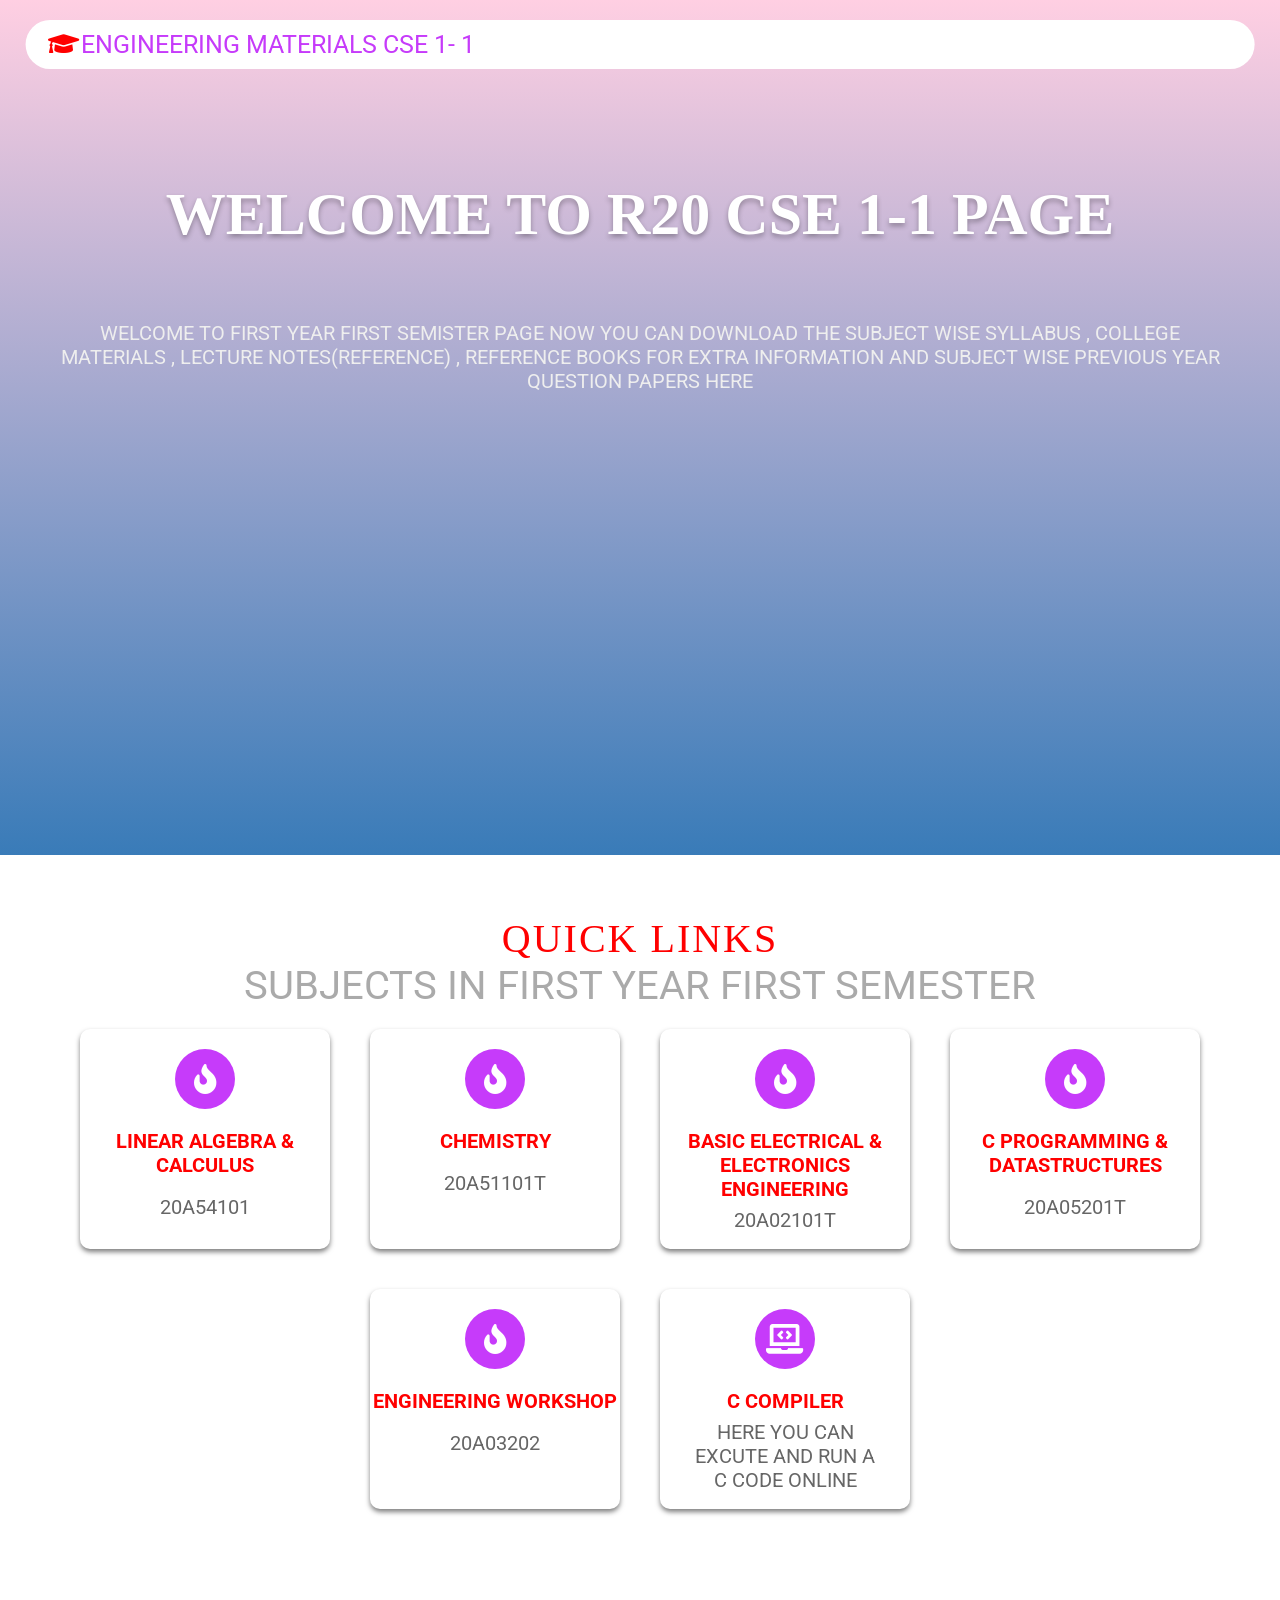
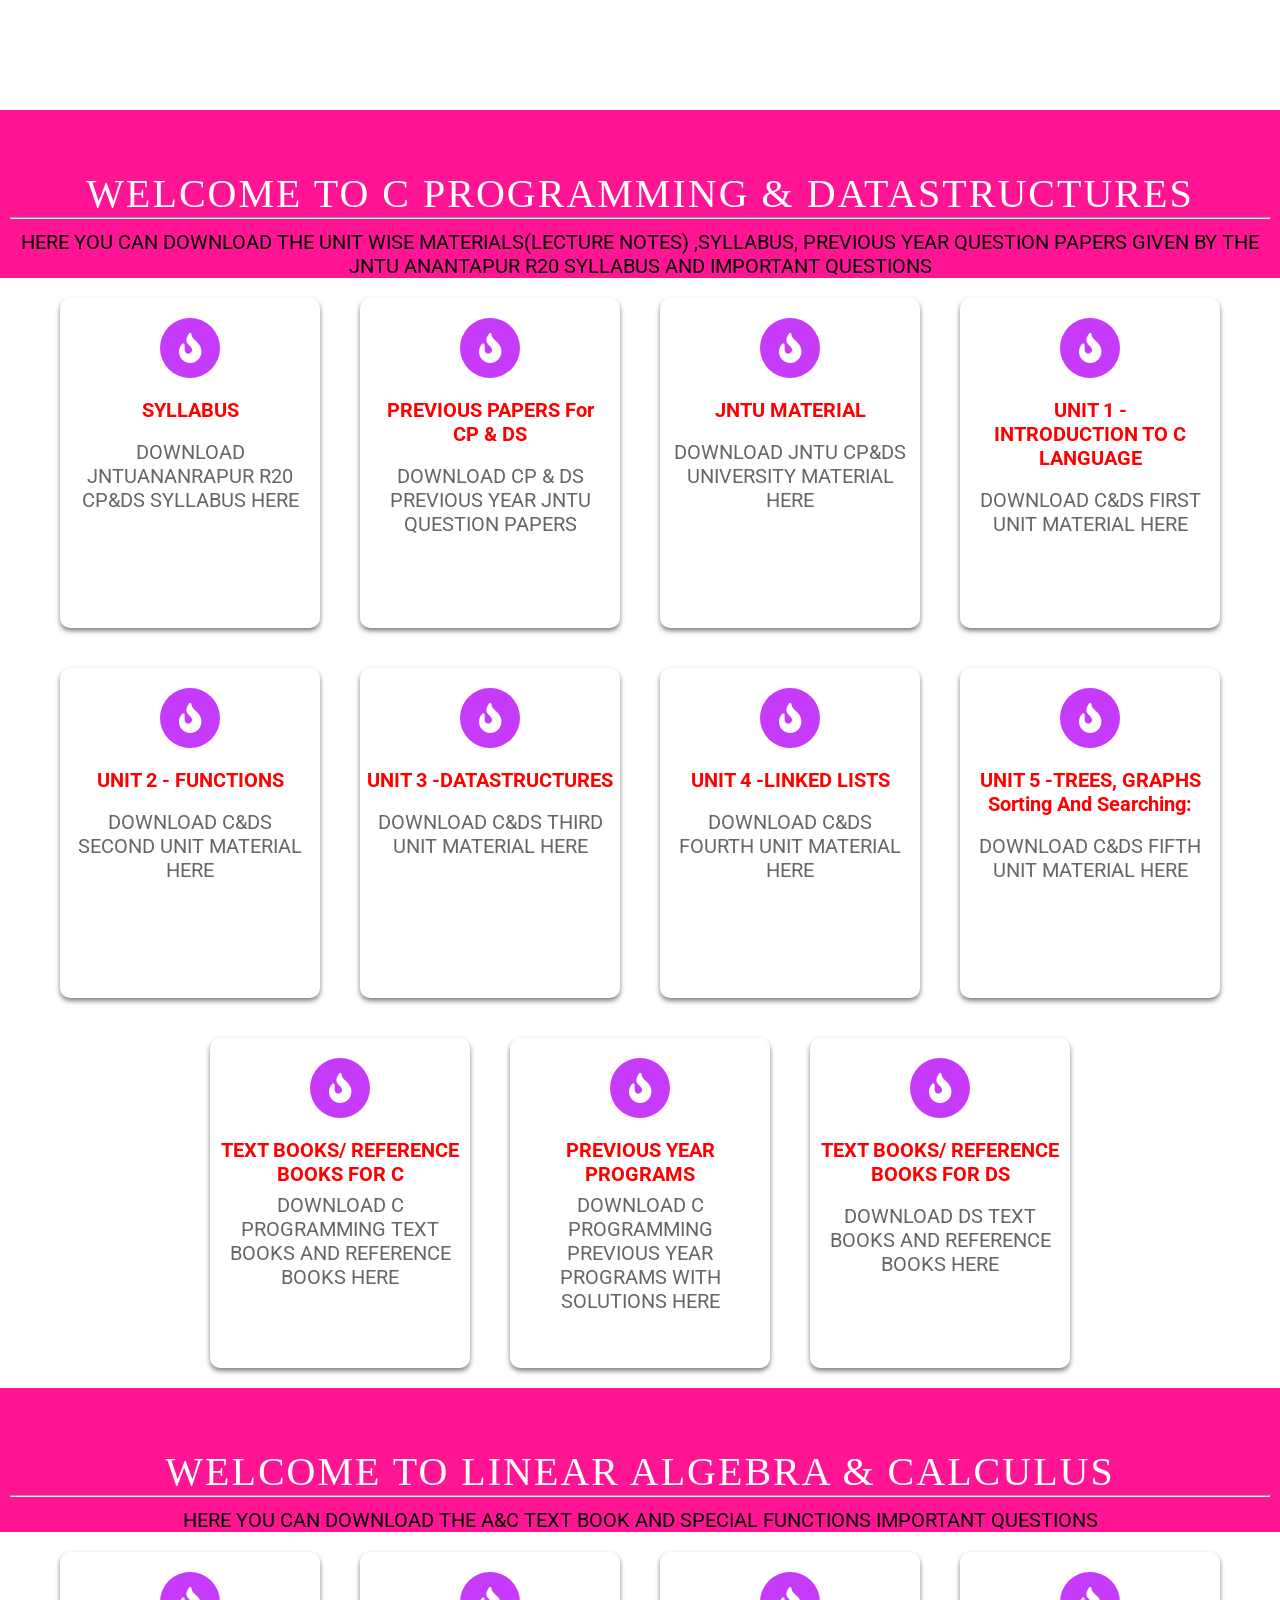
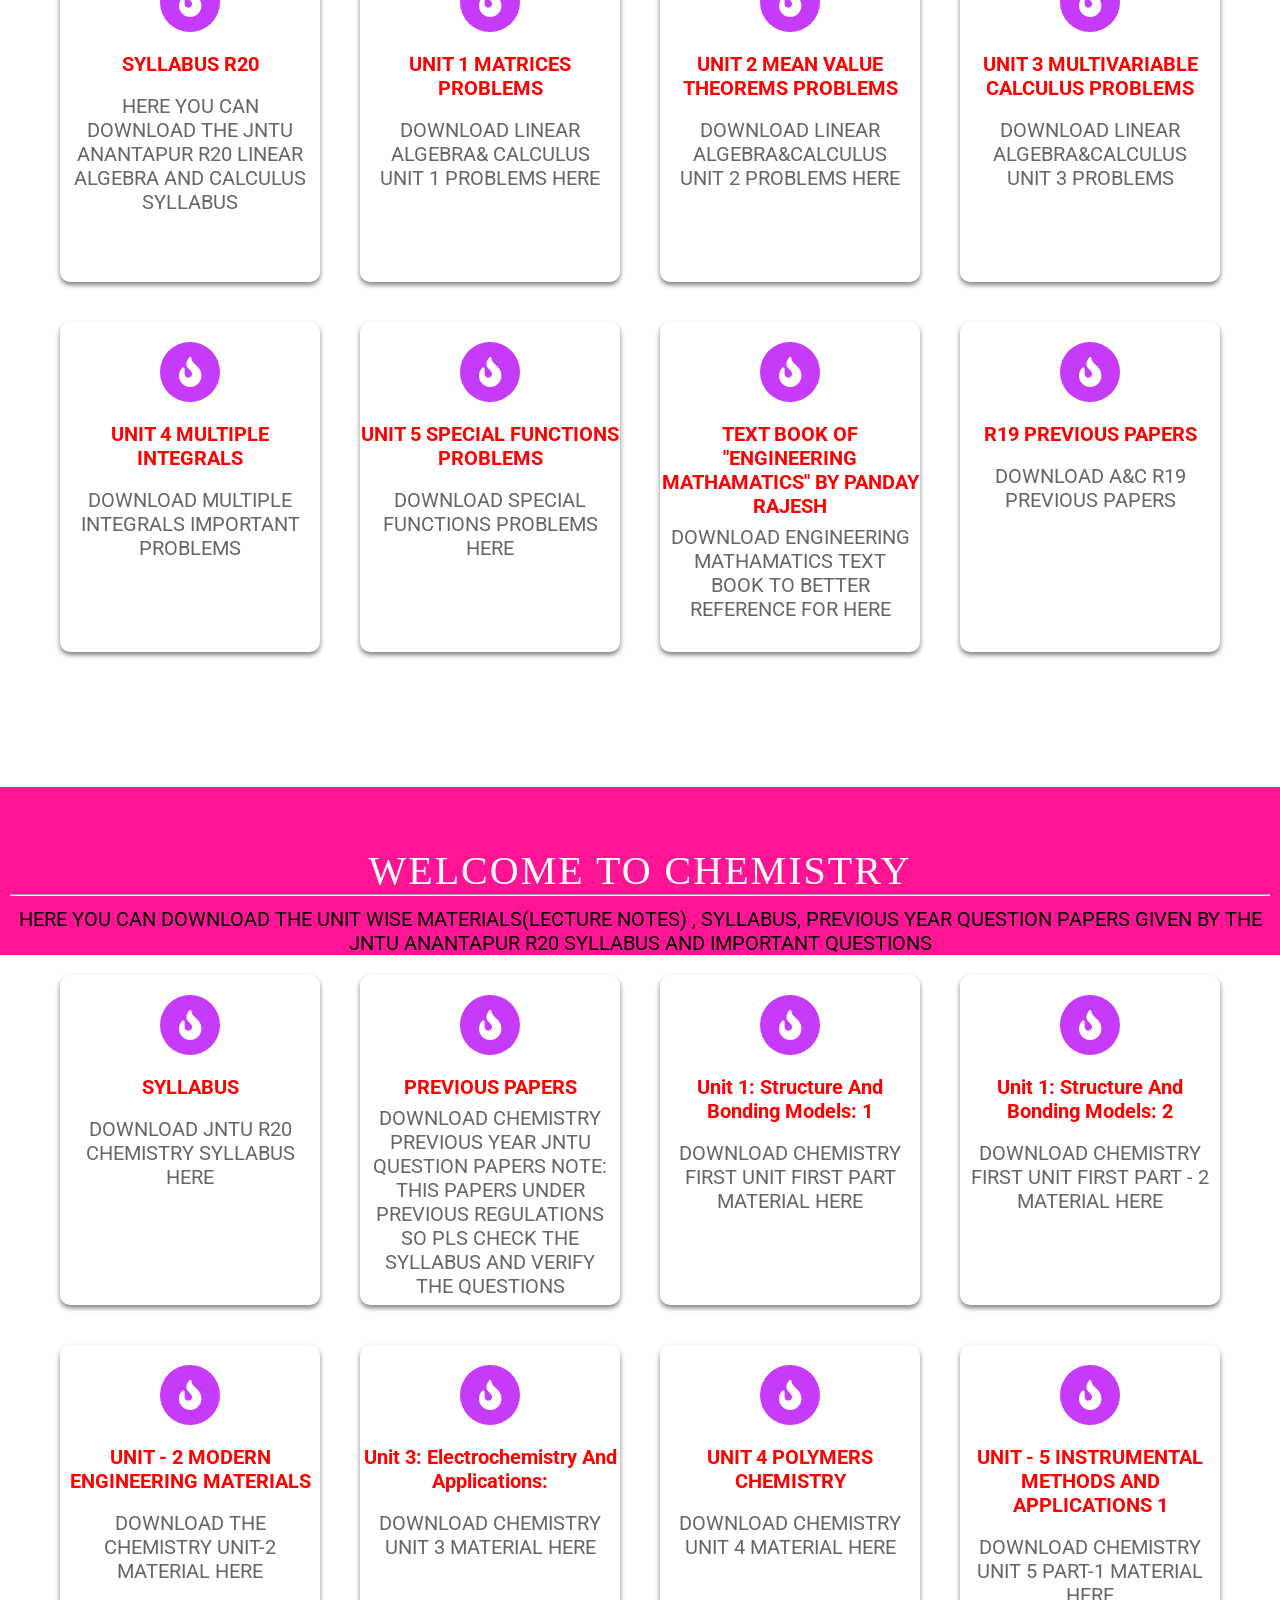
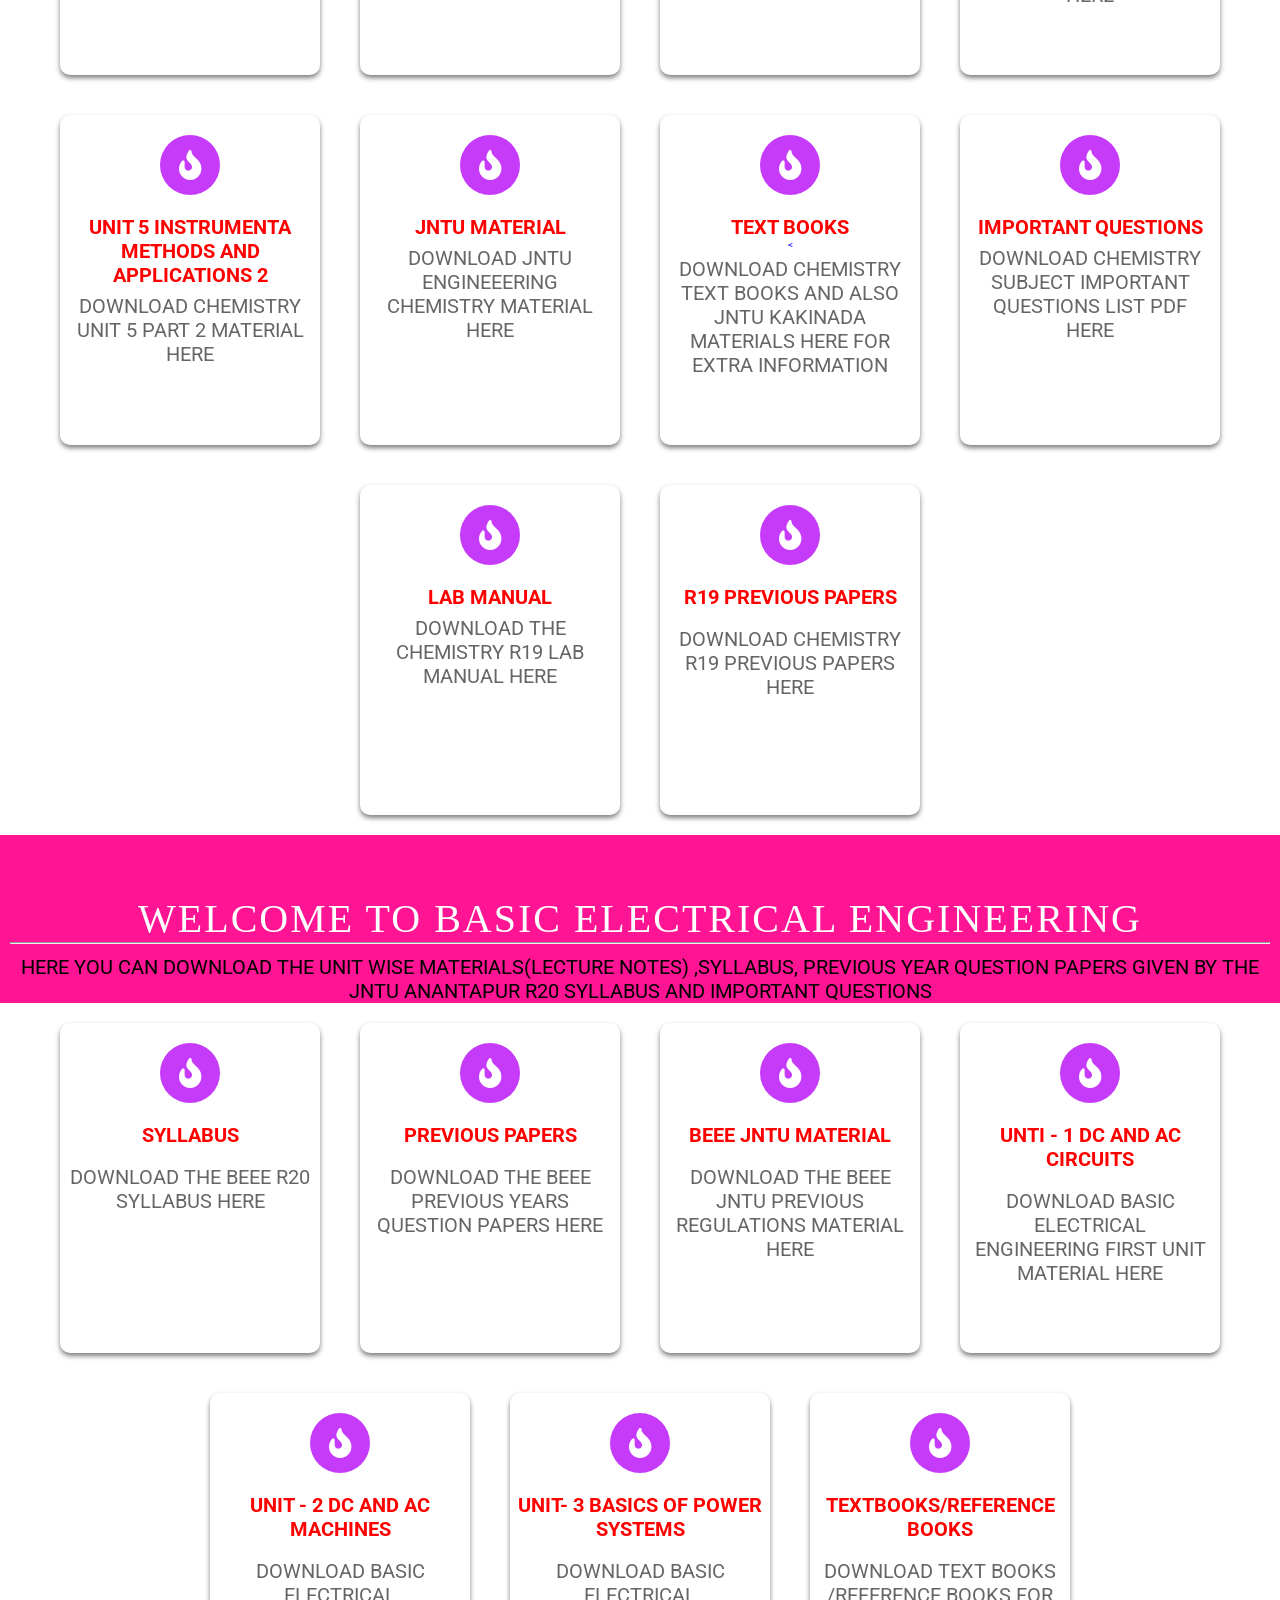
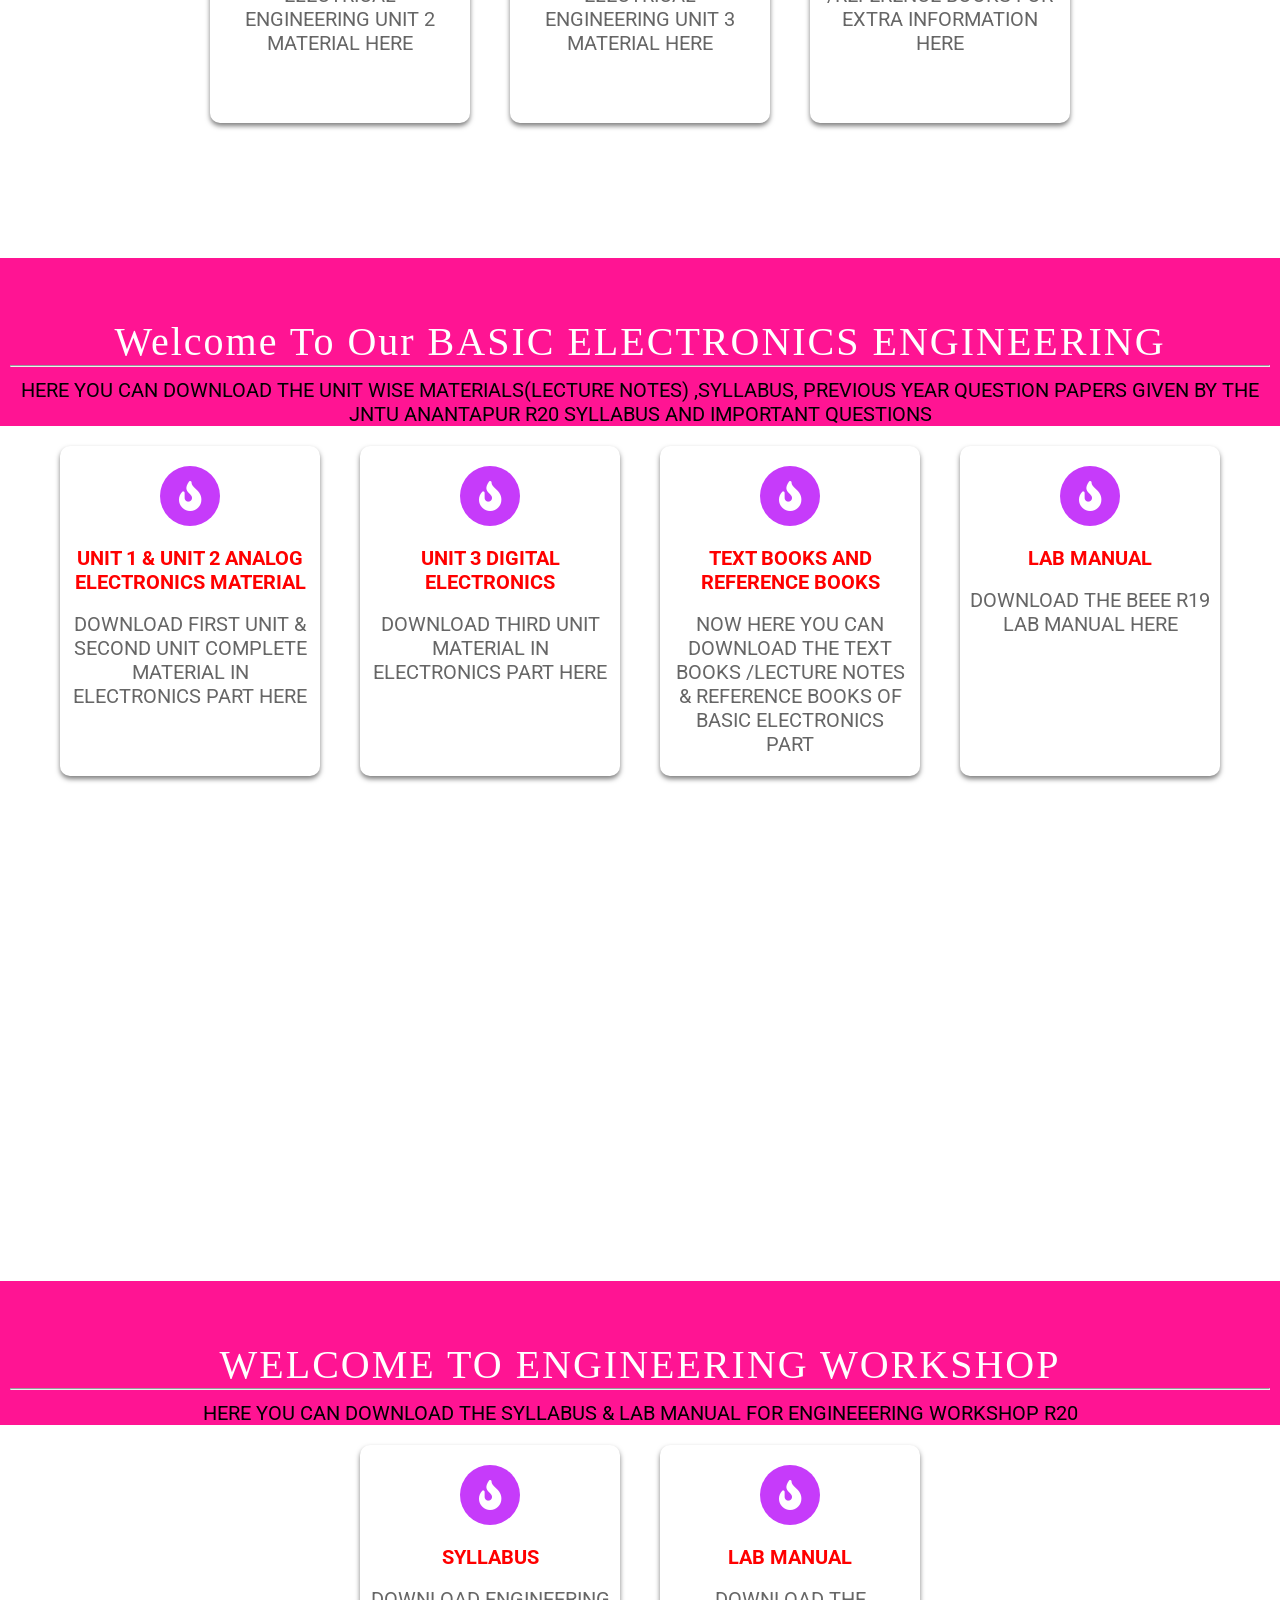
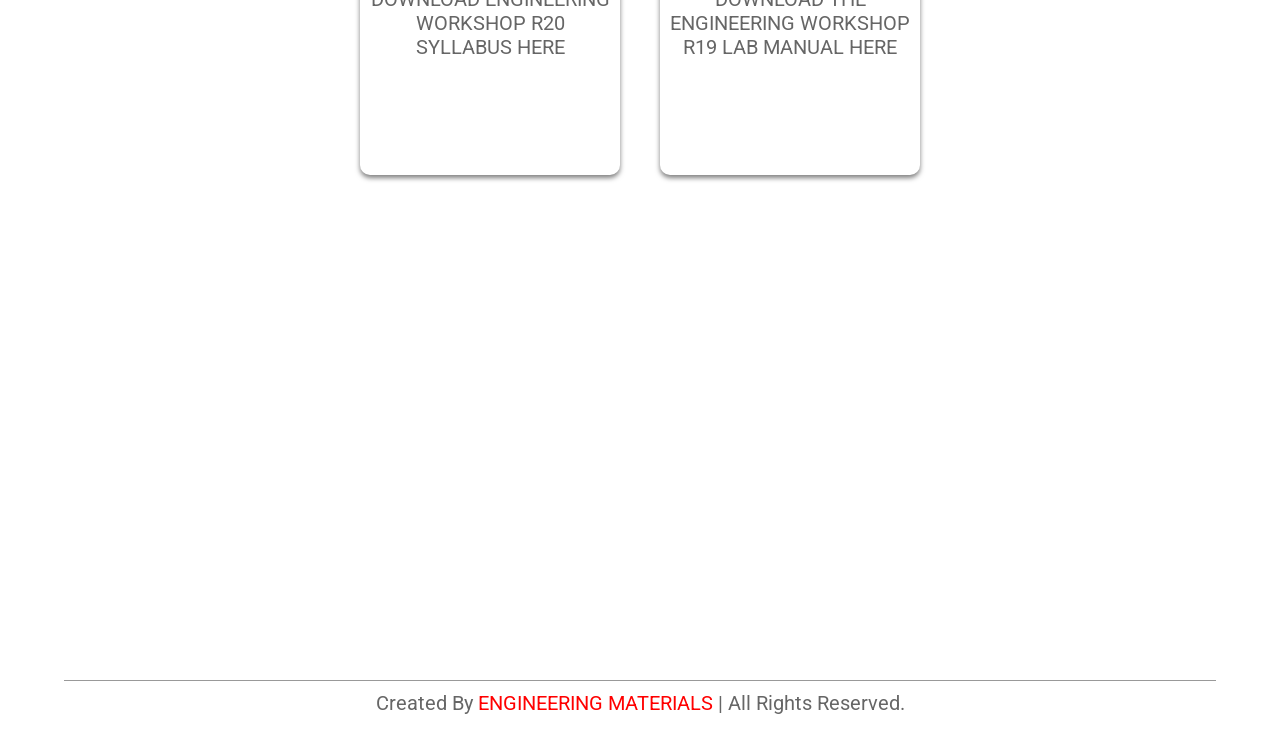
==== commit 631b4634: "Update 1-1.html" ====
--- a/1-1.html
+++ b/1-1.html
@@ -114,7 +114,7 @@
 
 <section id="coursecpds" class="coursecpds">
 
-<h1 class="heading">WELCOME TO C PROGRAMMING & DATASTRUCTURES<br/><hr/></h1>
+<h1 class="heading">WELCOME TO C PROGRAMMING & DATASTRUCTURES<br/><hr/></h1><br/>
 <h5 class="title">HERE YOU CAN DOWNLOAD THE UNIT WISE MATERIALS(LECTURE NOTES) ,SYLLABUS, PREVIOUS YEAR QUESTION PAPERS GIVEN BY THE JNTU ANANTAPUR R20 SYLLABUS AND IMPORTANT QUESTIONS</h5>
 </section>
 <section id="home2" class="home2">
@@ -218,7 +218,7 @@
 
 <section id="courselac" class="courselac">
 
-<h1 class="heading">WELCOME TO LINEAR ALGEBRA & CALCULUS<br/><hr/></h1>
+<h1 class="heading">WELCOME TO LINEAR ALGEBRA & CALCULUS<br/><hr/></h1><br/>
 <h5 class="title">HERE YOU CAN DOWNLOAD THE A&C TEXT BOOK AND SPECIAL FUNCTIONS IMPORTANT QUESTIONS</h5>
 </section>
 <section id="home2" class="home2">
@@ -300,7 +300,7 @@
 
 <section id="coursechem" class="coursechem">
 
-<h1 class="heading">WELCOME TO CHEMISTRY<br/><hr/></h1>
+<h1 class="heading">WELCOME TO CHEMISTRY<br/><hr/></h1><br/>
 <h5 class="title">HERE YOU CAN DOWNLOAD THE UNIT WISE MATERIALS(LECTURE NOTES) , SYLLABUS, PREVIOUS YEAR QUESTION PAPERS GIVEN BY THE JNTU ANANTAPUR R20 SYLLABUS AND IMPORTANT QUESTIONS</h5>
 </section>
 <section id="home2" class="home2">
@@ -428,7 +428,7 @@
 
 <section id="coursebeee" class="coursebeee">
 
-<h1 class="heading">WELCOME TO BASIC ELECTRICAL ENGINEERING<br/><hr/></h1>
+<h1 class="heading">WELCOME TO BASIC ELECTRICAL ENGINEERING<br/><hr/></h1><br/>
 <h5 class="title">HERE YOU CAN DOWNLOAD THE UNIT WISE MATERIALS(LECTURE NOTES) ,SYLLABUS, PREVIOUS YEAR QUESTION PAPERS GIVEN BY THE JNTU ANANTAPUR R20 SYLLABUS AND IMPORTANT QUESTIONS</h5>
 </section>
 <section id="home2" class="home2">
@@ -503,7 +503,7 @@
 
 <section id="coursebeee" class="coursebeee">
 
-<h1 class="heading">Welcome to our BASIC ELECTRONICS ENGINEERING<br/><hr/></h1>
+<h1 class="heading">Welcome to our BASIC ELECTRONICS ENGINEERING<br/><hr/></h1><br/>
 <h5 class="title">HERE YOU CAN DOWNLOAD THE UNIT WISE MATERIALS(LECTURE NOTES) ,SYLLABUS, PREVIOUS YEAR QUESTION PAPERS GIVEN BY THE JNTU ANANTAPUR R20 SYLLABUS AND IMPORTANT QUESTIONS</h5>
 </section>
 <section id="home2" class="home2">
@@ -555,7 +555,7 @@
 
 <section id="coursews" class="coursews">
 
-<h1 class="heading">WELCOME TO ENGINEERING WORKSHOP<br/><hr/></h1>
+<h1 class="heading">WELCOME TO ENGINEERING WORKSHOP<br/><hr/></h1><br/>
 <h5 class="title">HERE YOU CAN DOWNLOAD THE SYLLABUS & LAB MANUAL FOR ENGINEEERING WORKSHOP R20</h5>
 </section>
 <section id="home2" class="home2">
@@ -596,4 +596,4 @@
 
     
 </body>
-</html>+</html>
--- a/cser20semstyle - Copy.css
+++ b/cser20semstyle - Copy.css
@@ -135,7 +135,7 @@
 }
 
 .home .content p{
-  font-size: 3rem;
+  font-size: 2rem;
   color:#eee;
   padding:5rem 5rem;
 }
@@ -568,7 +568,7 @@
 }
 
 .coursecpds h5{
-  font-size: 3rem;
+  font-size: 2rem;
   color:BLACK;
 
 }
@@ -588,7 +588,7 @@
 }
 
 .courselac h5{
-  font-size: 3rem;
+  font-size: 2rem;
   color:BLACK;
 
 }
@@ -607,7 +607,7 @@
 }
 
 .coursebeee h5{
-  font-size: 3rem;
+  font-size: 2rem;
   color:BLACK;
 
 }
@@ -626,7 +626,7 @@
 }
 
 .coursews h5{
-  font-size: 3rem;
+  font-size: 2rem;
   color:BLACK;
 
 }
@@ -645,7 +645,7 @@
 }
 
 .coursechem h5{
-  font-size: 3rem;
+  font-size: 2rem;
   color:BLACK;
 
 }
@@ -1391,4 +1391,4 @@
     width:90%;
     padding:0;
   }
-}+}
